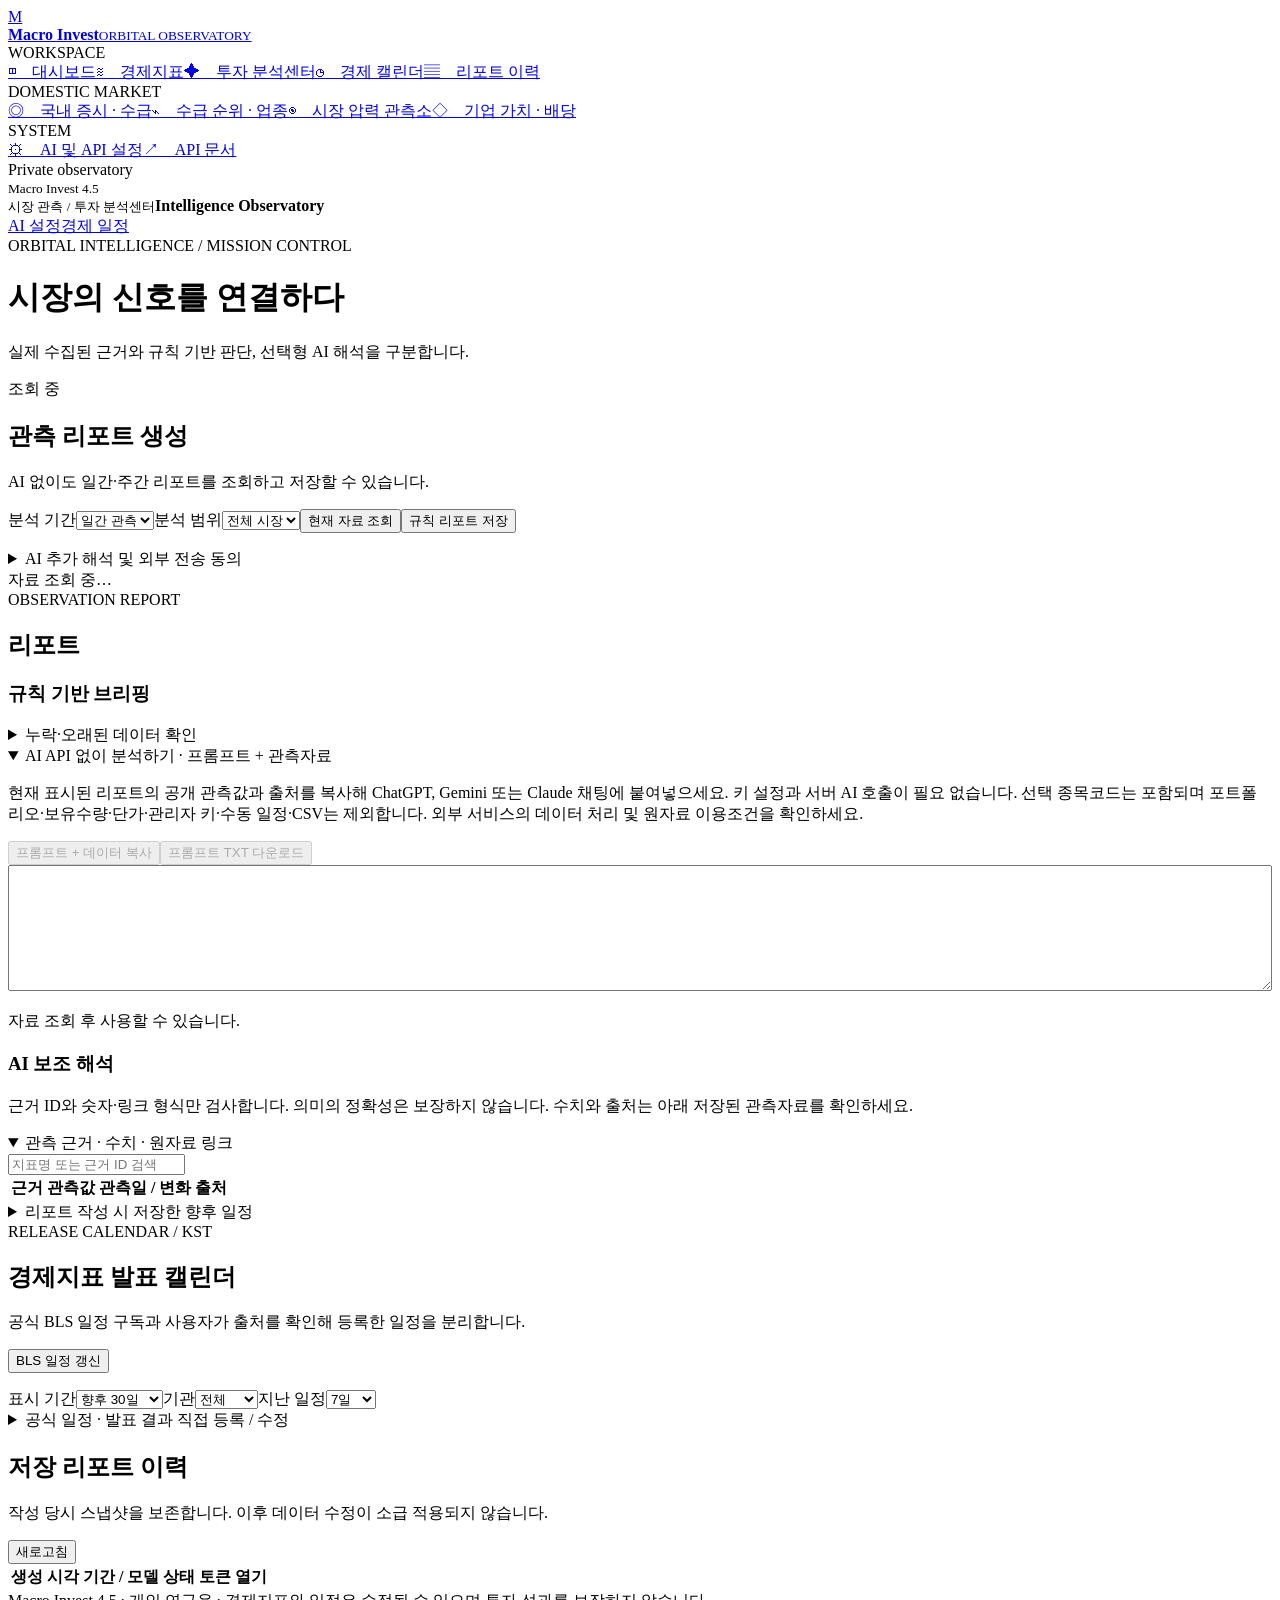
==== app/static/intelligence.html @ c2cd013a "Add daily AI report archive and API-free prompt export (4.5.3)" ====
<!doctype html><html lang="ko"><head><meta charset="utf-8"><meta name="viewport" content="width=device-width,initial-scale=1"><title>Macro Invest 4.5 · 투자 분석센터</title><link rel="stylesheet" href="/static/style.css"><link rel="stylesheet" href="/static/v2.css"><link rel="stylesheet" href="/static/cosmos.css"><link rel="stylesheet" href="/static/orbital-v4.css"><link rel="stylesheet" href="/static/intelligence.css"></head>
<body class="app-shell"><aside class="sidebar"><a class="brand" href="/"><span class="logo">M</span><div><strong>Macro Invest</strong><small>ORBITAL OBSERVATORY</small></div></a><div class="nav-label">WORKSPACE</div><nav><a href="/">◫　대시보드</a><a href="/#monitor">≋　경제지표</a><a class="active" href="/intelligence">✦　투자 분석센터</a><a href="#calendarPanel">◷　경제 캘린더</a><a href="#historyPanel">▤　리포트 이력</a></nav><div class="nav-label">DOMESTIC MARKET</div><nav><a href="/kr-market">◎　국내 증시 · 수급</a><a href="/kr-insights">⌁　수급 순위 · 업종</a><a href="/kr-pressure">◉　시장 압력 관측소</a><a href="/kr-value">◇　기업 가치 · 배당</a></nav><div class="nav-label">SYSTEM</div><nav><a href="/admin#aiSetup">⚙　AI 및 API 설정</a><a href="/docs">↗　API 문서</a></nav><div class="side-footer"><span class="dot"></span> Private observatory<br><small>Macro Invest 4.5</small></div></aside>
<div class="workspace"><header class="topbar"><div><small>시장 관측 / 투자 분석센터</small><strong>Intelligence Observatory</strong></div><div class="actions"><a class="button secondary" href="/admin#aiSetup">AI 설정</a><a class="button secondary" href="#calendarPanel">경제 일정</a></div></header><main class="content"><div class="hero intel-hero"><div><div class="eyebrow">ORBITAL INTELLIGENCE / MISSION CONTROL</div><h1>시장의 신호를 연결하다</h1><p>실제 수집된 근거와 규칙 기반 판단, 선택형 AI 해석을 구분합니다.</p></div><span class="status" id="intelMode">조회 중</span></div>
<section class="panel"><div class="section-title"><div><h2>관측 리포트 생성</h2><p>AI 없이도 일간·주간 리포트를 조회하고 저장할 수 있습니다.</p></div></div><div class="formgrid intel-grid intel-controls"><label>분석 기간<select id="intelPeriod"><option value="daily">일간 관측</option><option value="weekly">주간 관측</option></select></label><label>분석 범위<select id="intelStock"><option value="">전체 시장</option></select></label><button id="intelPreview" class="secondary">현재 자료 조회</button><button id="intelSave">규칙 리포트 저장</button></div><div class="intel-metrics" id="intelUsage"></div><p id="usageNote" class="note"></p><details><summary>AI 추가 해석 및 외부 전송 동의</summary><p class="note">선택된 API로 공개 지표, 관측일, 단위, 선택 종목코드와 API에서 수집한 공시/수급 수치만 전송합니다. 사용자 등록 CSV와 일정은 AI 입력에서 제외합니다. 보유수량·단가·자산·관리자 비밀번호 및 자유 입력 메모는 전송하지 않습니다. 제공처의 요금 및 데이터 처리 정책을 확인하세요. 비용 한도는 호출 횟수·출력 토큰 기준이며 실제 청구 상한이 아닙니다.</p><label class="checkline"><input id="intelConsent" type="checkbox"> 이번 호출의 공개 자료 전송 및 비용 발생 가능성에 동의합니다.</label><button id="intelGenerate">AI 해석 생성 · 저장</button><p class="note">유료 자동 호출은 관리자에서 별도로 동의하고 활성화한 경우에만 실행합니다. 동일한 관측 자료의 성공 리포트는 재사용하며 실패 시 자동 재시도하지 않습니다.</p></details><div id="intelStatus" role="status" class="result">자료 조회 중…</div></section>
<section class="panel" id="reportPanel"><div class="section-title"><div><div class="eyebrow">OBSERVATION REPORT</div><h2 id="reportTitle">리포트</h2><p id="reportMeta"></p></div><a id="reportDownload" class="button secondary" hidden>TXT 다운로드</a></div><div class="intel-metrics" id="reportMetrics"></div><h3>규칙 기반 브리핑</h3><div id="ruleNotes"></div><p id="reportCompare" class="note"></p><details id="reportMissing"><summary>누락·오래된 데이터 확인</summary><p id="missingText" class="note"></p></details><details id="externalPromptPanel" open><summary>AI API 없이 분석하기 · 프롬프트 + 관측자료</summary><p class="note">현재 표시된 리포트의 공개 관측값과 출처를 복사해 ChatGPT, Gemini 또는 Claude 채팅에 붙여넣으세요. 키 설정과 서버 AI 호출이 필요 없습니다. 선택 종목코드는 포함되며 포트폴리오·보유수량·단가·관리자 키·수동 일정·CSV는 제외합니다. 외부 서비스의 데이터 처리 및 원자료 이용조건을 확인하세요.</p><div class="controls"><button type="button" id="promptCopy" disabled>프롬프트 + 데이터 복사</button><button type="button" id="promptDownload" class="secondary" disabled>프롬프트 TXT 다운로드</button></div><textarea id="promptText" rows="8" readonly aria-label="AI 분석용 프롬프트 및 데이터" style="width:100%;box-sizing:border-box;resize:vertical"></textarea><p class="note" role="status" id="promptStatus">자료 조회 후 사용할 수 있습니다.</p></details><h3>AI 보조 해석</h3><p class="note">근거 ID와 숫자·링크 형식만 검사합니다. 의미의 정확성은 보장하지 않습니다. 수치와 출처는 아래 저장된 관측자료를 확인하세요.</p><div id="aiSections"></div><details open><summary>관측 근거 · 수치 · 원자료 링크</summary><div class="controls"><input id="evidenceSearch" placeholder="지표명 또는 근거 ID 검색" aria-label="근거 검색"></div><div class="table-wrap"><table><thead><tr><th>근거</th><th>관측값</th><th>관측일 / 변화</th><th>출처</th></tr></thead><tbody id="evidenceRows"></tbody></table></div></details><details><summary>리포트 작성 시 저장한 향후 일정</summary><div id="reportCalendar"></div></details></section>
<section class="panel" id="calendarPanel"><div class="section-title"><div><div class="eyebrow">RELEASE CALENDAR / KST</div><h2>경제지표 발표 캘린더</h2><p>공식 BLS 일정 구독과 사용자가 출처를 확인해 등록한 일정을 분리합니다.</p></div><button id="blsRefresh">BLS 일정 갱신</button></div><p id="calendarStatus" class="note" role="status"></p><div class="controls"><label>표시 기간<select id="calendarDays"><option value="7">향후 7일</option><option value="30" selected>향후 30일</option><option value="90">향후 90일</option><option value="180">향후 180일</option></select></label><label>기관<select id="calendarAgency"><option value="">전체</option><option>BLS</option><option>BEA</option><option>FED</option><option>BOK</option><option>KOSIS</option><option>OECD</option><option>기타</option></select></label><label>지난 일정<select id="calendarPast"><option value="7">7일</option><option value="30">30일</option><option value="90">90일</option></select></label></div><div class="intel-source-links" id="calendarSources"></div><div id="calendarNext" class="intel-next"></div><div id="calendarRows"></div><details><summary>공식 일정 · 발표 결과 직접 등록 / 수정</summary><p class="note">BEA·연준·한국은행 등의 일정과 발표 실제값은 공식 자료를 확인해 등록하세요. BLS 구독 일정 자체는 자동 수신 자료이며 직접 수정할 수 없습니다. 예상치는 사용자 입력이며 제공처에서 검증된 컨센서스가 아닙니다. 실제/예상/이전값은 같은 단위로 입력하세요.</p><form id="calendarForm" autocomplete="off"><input id="eventId" type="hidden"><div class="formgrid intel-grid"><label>지표명<input id="eventTitle" maxlength="160" required placeholder="예: 미국 근원 PCE 전년비"></label><label>기관<select id="eventAgency"><option>BLS</option><option>BEA</option><option>FED</option><option>BOK</option><option>KOSIS</option><option>OECD</option><option>기타</option></select></label><label>발표일<input type="date" id="eventDay" required></label><label>현지 시각<input type="time" id="eventTime" required></label><label>현지 시간대<select id="eventZone"><option value="America/New_York">미국 동부 ET</option><option value="Asia/Seoul">한국 KST</option><option value="Europe/London">영국 런던</option><option value="UTC">UTC</option></select></label><label>상태<select id="eventState"><option>예정</option><option>발표</option><option>취소</option></select></label><label class="wide">공식 일정 URL<input type="url" id="eventSource" required maxlength="500" placeholder="https://www.bea.gov/news/schedule"></label><label>단위<input id="eventUnit" maxlength="40" placeholder="예: % YoY"></label><label>이전값<input type="number" id="eventPrevious" step="any"></label><label>예상값 (직접 입력)<input type="number" id="eventExpected" step="any"></label><label>실제 발표값<input type="number" id="eventActual" step="any"></label><label class="wide">공식 결과 URL<input type="url" id="eventResultSource" maxlength="500"></label></div><label class="checkline"><input id="eventConfirm" type="checkbox" required> 공식 일정과 결과 원문, 동일 단위를 확인했습니다.</label><div class="controls"><button id="eventSave">등록 / 수정</button><button type="button" class="secondary" id="eventClear">입력 초기화</button></div></form><p id="eventStatus" class="note" role="status"></p></details></section>
<section class="panel" id="historyPanel"><div class="section-title"><div><h2>저장 리포트 이력</h2><p>작성 당시 스냅샷을 보존합니다. 이후 데이터 수정이 소급 적용되지 않습니다.</p></div><button id="historyRefresh" class="secondary">새로고침</button></div><div class="table-wrap"><table><thead><tr><th>생성 시각</th><th>기간 / 모델</th><th>상태</th><th>토큰</th><th>열기</th></tr></thead><tbody id="historyRows"></tbody></table></div></section><footer>Macro Invest 4.5 · 개인 연구용 · 경제지표와 일정은 수정될 수 있으며 투자 성과를 보장하지 않습니다.</footer></main></div><script src="/static/intelligence.js?v=report453" defer></script></body></html>
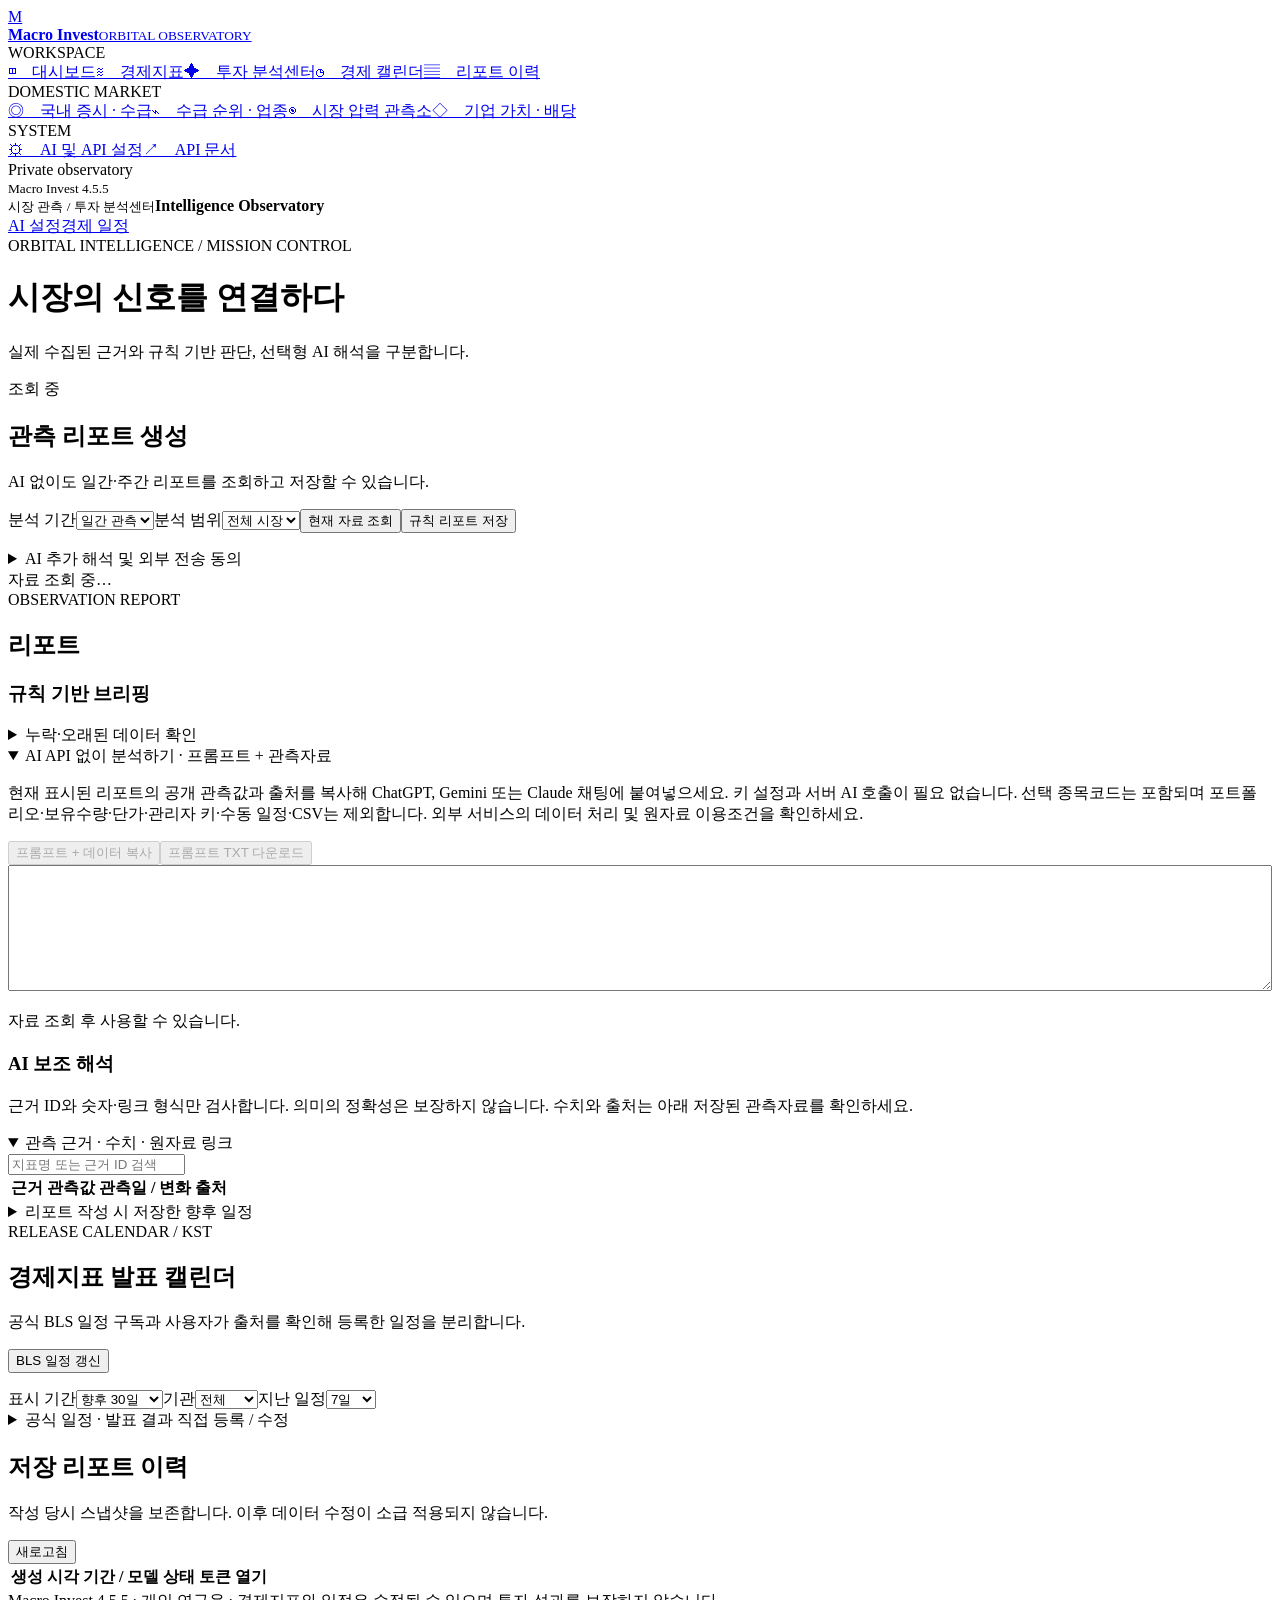
==== commit 9456c92e: "Harden customs completeness, verify sector ratios and align release 4.5.5" ====
--- a/app/static/intelligence.html
+++ b/app/static/intelligence.html
@@ -1,7 +1,7 @@
-<!doctype html><html lang="ko"><head><meta charset="utf-8"><meta name="viewport" content="width=device-width,initial-scale=1"><title>Macro Invest 4.5 · 투자 분석센터</title><link rel="stylesheet" href="/static/style.css"><link rel="stylesheet" href="/static/v2.css"><link rel="stylesheet" href="/static/cosmos.css"><link rel="stylesheet" href="/static/orbital-v4.css"><link rel="stylesheet" href="/static/intelligence.css"></head>
-<body class="app-shell"><aside class="sidebar"><a class="brand" href="/"><span class="logo">M</span><div><strong>Macro Invest</strong><small>ORBITAL OBSERVATORY</small></div></a><div class="nav-label">WORKSPACE</div><nav><a href="/">◫　대시보드</a><a href="/#monitor">≋　경제지표</a><a class="active" href="/intelligence">✦　투자 분석센터</a><a href="#calendarPanel">◷　경제 캘린더</a><a href="#historyPanel">▤　리포트 이력</a></nav><div class="nav-label">DOMESTIC MARKET</div><nav><a href="/kr-market">◎　국내 증시 · 수급</a><a href="/kr-insights">⌁　수급 순위 · 업종</a><a href="/kr-pressure">◉　시장 압력 관측소</a><a href="/kr-value">◇　기업 가치 · 배당</a></nav><div class="nav-label">SYSTEM</div><nav><a href="/admin#aiSetup">⚙　AI 및 API 설정</a><a href="/docs">↗　API 문서</a></nav><div class="side-footer"><span class="dot"></span> Private observatory<br><small>Macro Invest 4.5</small></div></aside>
+<!doctype html><html lang="ko"><head><meta charset="utf-8"><meta name="viewport" content="width=device-width,initial-scale=1"><title>Macro Invest 4.5.5 · 투자 분석센터</title><link rel="stylesheet" href="/static/style.css"><link rel="stylesheet" href="/static/v2.css"><link rel="stylesheet" href="/static/cosmos.css"><link rel="stylesheet" href="/static/orbital-v4.css"><link rel="stylesheet" href="/static/intelligence.css"></head>
+<body class="app-shell"><aside class="sidebar"><a class="brand" href="/"><span class="logo">M</span><div><strong>Macro Invest</strong><small>ORBITAL OBSERVATORY</small></div></a><div class="nav-label">WORKSPACE</div><nav><a href="/">◫　대시보드</a><a href="/#monitor">≋　경제지표</a><a class="active" href="/intelligence">✦　투자 분석센터</a><a href="#calendarPanel">◷　경제 캘린더</a><a href="#historyPanel">▤　리포트 이력</a></nav><div class="nav-label">DOMESTIC MARKET</div><nav><a href="/kr-market">◎　국내 증시 · 수급</a><a href="/kr-insights">⌁　수급 순위 · 업종</a><a href="/kr-pressure">◉　시장 압력 관측소</a><a href="/kr-value">◇　기업 가치 · 배당</a></nav><div class="nav-label">SYSTEM</div><nav><a href="/admin#aiSetup">⚙　AI 및 API 설정</a><a href="/docs">↗　API 문서</a></nav><div class="side-footer"><span class="dot"></span> Private observatory<br><small>Macro Invest 4.5.5</small></div></aside>
 <div class="workspace"><header class="topbar"><div><small>시장 관측 / 투자 분석센터</small><strong>Intelligence Observatory</strong></div><div class="actions"><a class="button secondary" href="/admin#aiSetup">AI 설정</a><a class="button secondary" href="#calendarPanel">경제 일정</a></div></header><main class="content"><div class="hero intel-hero"><div><div class="eyebrow">ORBITAL INTELLIGENCE / MISSION CONTROL</div><h1>시장의 신호를 연결하다</h1><p>실제 수집된 근거와 규칙 기반 판단, 선택형 AI 해석을 구분합니다.</p></div><span class="status" id="intelMode">조회 중</span></div>
 <section class="panel"><div class="section-title"><div><h2>관측 리포트 생성</h2><p>AI 없이도 일간·주간 리포트를 조회하고 저장할 수 있습니다.</p></div></div><div class="formgrid intel-grid intel-controls"><label>분석 기간<select id="intelPeriod"><option value="daily">일간 관측</option><option value="weekly">주간 관측</option></select></label><label>분석 범위<select id="intelStock"><option value="">전체 시장</option></select></label><button id="intelPreview" class="secondary">현재 자료 조회</button><button id="intelSave">규칙 리포트 저장</button></div><div class="intel-metrics" id="intelUsage"></div><p id="usageNote" class="note"></p><details><summary>AI 추가 해석 및 외부 전송 동의</summary><p class="note">선택된 API로 공개 지표, 관측일, 단위, 선택 종목코드와 API에서 수집한 공시/수급 수치만 전송합니다. 사용자 등록 CSV와 일정은 AI 입력에서 제외합니다. 보유수량·단가·자산·관리자 비밀번호 및 자유 입력 메모는 전송하지 않습니다. 제공처의 요금 및 데이터 처리 정책을 확인하세요. 비용 한도는 호출 횟수·출력 토큰 기준이며 실제 청구 상한이 아닙니다.</p><label class="checkline"><input id="intelConsent" type="checkbox"> 이번 호출의 공개 자료 전송 및 비용 발생 가능성에 동의합니다.</label><button id="intelGenerate">AI 해석 생성 · 저장</button><p class="note">유료 자동 호출은 관리자에서 별도로 동의하고 활성화한 경우에만 실행합니다. 동일한 관측 자료의 성공 리포트는 재사용하며 실패 시 자동 재시도하지 않습니다.</p></details><div id="intelStatus" role="status" class="result">자료 조회 중…</div></section>
 <section class="panel" id="reportPanel"><div class="section-title"><div><div class="eyebrow">OBSERVATION REPORT</div><h2 id="reportTitle">리포트</h2><p id="reportMeta"></p></div><a id="reportDownload" class="button secondary" hidden>TXT 다운로드</a></div><div class="intel-metrics" id="reportMetrics"></div><h3>규칙 기반 브리핑</h3><div id="ruleNotes"></div><p id="reportCompare" class="note"></p><details id="reportMissing"><summary>누락·오래된 데이터 확인</summary><p id="missingText" class="note"></p></details><details id="externalPromptPanel" open><summary>AI API 없이 분석하기 · 프롬프트 + 관측자료</summary><p class="note">현재 표시된 리포트의 공개 관측값과 출처를 복사해 ChatGPT, Gemini 또는 Claude 채팅에 붙여넣으세요. 키 설정과 서버 AI 호출이 필요 없습니다. 선택 종목코드는 포함되며 포트폴리오·보유수량·단가·관리자 키·수동 일정·CSV는 제외합니다. 외부 서비스의 데이터 처리 및 원자료 이용조건을 확인하세요.</p><div class="controls"><button type="button" id="promptCopy" disabled>프롬프트 + 데이터 복사</button><button type="button" id="promptDownload" class="secondary" disabled>프롬프트 TXT 다운로드</button></div><textarea id="promptText" rows="8" readonly aria-label="AI 분석용 프롬프트 및 데이터" style="width:100%;box-sizing:border-box;resize:vertical"></textarea><p class="note" role="status" id="promptStatus">자료 조회 후 사용할 수 있습니다.</p></details><h3>AI 보조 해석</h3><p class="note">근거 ID와 숫자·링크 형식만 검사합니다. 의미의 정확성은 보장하지 않습니다. 수치와 출처는 아래 저장된 관측자료를 확인하세요.</p><div id="aiSections"></div><details open><summary>관측 근거 · 수치 · 원자료 링크</summary><div class="controls"><input id="evidenceSearch" placeholder="지표명 또는 근거 ID 검색" aria-label="근거 검색"></div><div class="table-wrap"><table><thead><tr><th>근거</th><th>관측값</th><th>관측일 / 변화</th><th>출처</th></tr></thead><tbody id="evidenceRows"></tbody></table></div></details><details><summary>리포트 작성 시 저장한 향후 일정</summary><div id="reportCalendar"></div></details></section>
 <section class="panel" id="calendarPanel"><div class="section-title"><div><div class="eyebrow">RELEASE CALENDAR / KST</div><h2>경제지표 발표 캘린더</h2><p>공식 BLS 일정 구독과 사용자가 출처를 확인해 등록한 일정을 분리합니다.</p></div><button id="blsRefresh">BLS 일정 갱신</button></div><p id="calendarStatus" class="note" role="status"></p><div class="controls"><label>표시 기간<select id="calendarDays"><option value="7">향후 7일</option><option value="30" selected>향후 30일</option><option value="90">향후 90일</option><option value="180">향후 180일</option></select></label><label>기관<select id="calendarAgency"><option value="">전체</option><option>BLS</option><option>BEA</option><option>FED</option><option>BOK</option><option>KOSIS</option><option>OECD</option><option>기타</option></select></label><label>지난 일정<select id="calendarPast"><option value="7">7일</option><option value="30">30일</option><option value="90">90일</option></select></label></div><div class="intel-source-links" id="calendarSources"></div><div id="calendarNext" class="intel-next"></div><div id="calendarRows"></div><details><summary>공식 일정 · 발표 결과 직접 등록 / 수정</summary><p class="note">BEA·연준·한국은행 등의 일정과 발표 실제값은 공식 자료를 확인해 등록하세요. BLS 구독 일정 자체는 자동 수신 자료이며 직접 수정할 수 없습니다. 예상치는 사용자 입력이며 제공처에서 검증된 컨센서스가 아닙니다. 실제/예상/이전값은 같은 단위로 입력하세요.</p><form id="calendarForm" autocomplete="off"><input id="eventId" type="hidden"><div class="formgrid intel-grid"><label>지표명<input id="eventTitle" maxlength="160" required placeholder="예: 미국 근원 PCE 전년비"></label><label>기관<select id="eventAgency"><option>BLS</option><option>BEA</option><option>FED</option><option>BOK</option><option>KOSIS</option><option>OECD</option><option>기타</option></select></label><label>발표일<input type="date" id="eventDay" required></label><label>현지 시각<input type="time" id="eventTime" required></label><label>현지 시간대<select id="eventZone"><option value="America/New_York">미국 동부 ET</option><option value="Asia/Seoul">한국 KST</option><option value="Europe/London">영국 런던</option><option value="UTC">UTC</option></select></label><label>상태<select id="eventState"><option>예정</option><option>발표</option><option>취소</option></select></label><label class="wide">공식 일정 URL<input type="url" id="eventSource" required maxlength="500" placeholder="https://www.bea.gov/news/schedule"></label><label>단위<input id="eventUnit" maxlength="40" placeholder="예: % YoY"></label><label>이전값<input type="number" id="eventPrevious" step="any"></label><label>예상값 (직접 입력)<input type="number" id="eventExpected" step="any"></label><label>실제 발표값<input type="number" id="eventActual" step="any"></label><label class="wide">공식 결과 URL<input type="url" id="eventResultSource" maxlength="500"></label></div><label class="checkline"><input id="eventConfirm" type="checkbox" required> 공식 일정과 결과 원문, 동일 단위를 확인했습니다.</label><div class="controls"><button id="eventSave">등록 / 수정</button><button type="button" class="secondary" id="eventClear">입력 초기화</button></div></form><p id="eventStatus" class="note" role="status"></p></details></section>
-<section class="panel" id="historyPanel"><div class="section-title"><div><h2>저장 리포트 이력</h2><p>작성 당시 스냅샷을 보존합니다. 이후 데이터 수정이 소급 적용되지 않습니다.</p></div><button id="historyRefresh" class="secondary">새로고침</button></div><div class="table-wrap"><table><thead><tr><th>생성 시각</th><th>기간 / 모델</th><th>상태</th><th>토큰</th><th>열기</th></tr></thead><tbody id="historyRows"></tbody></table></div></section><footer>Macro Invest 4.5 · 개인 연구용 · 경제지표와 일정은 수정될 수 있으며 투자 성과를 보장하지 않습니다.</footer></main></div><script src="/static/intelligence.js?v=report453" defer></script></body></html>
+<section class="panel" id="historyPanel"><div class="section-title"><div><h2>저장 리포트 이력</h2><p>작성 당시 스냅샷을 보존합니다. 이후 데이터 수정이 소급 적용되지 않습니다.</p></div><button id="historyRefresh" class="secondary">새로고침</button></div><div class="table-wrap"><table><thead><tr><th>생성 시각</th><th>기간 / 모델</th><th>상태</th><th>토큰</th><th>열기</th></tr></thead><tbody id="historyRows"></tbody></table></div></section><footer>Macro Invest 4.5.5 · 개인 연구용 · 경제지표와 일정은 수정될 수 있으며 투자 성과를 보장하지 않습니다.</footer></main></div><script src="/static/intelligence.js?v=report453" defer></script></body></html>
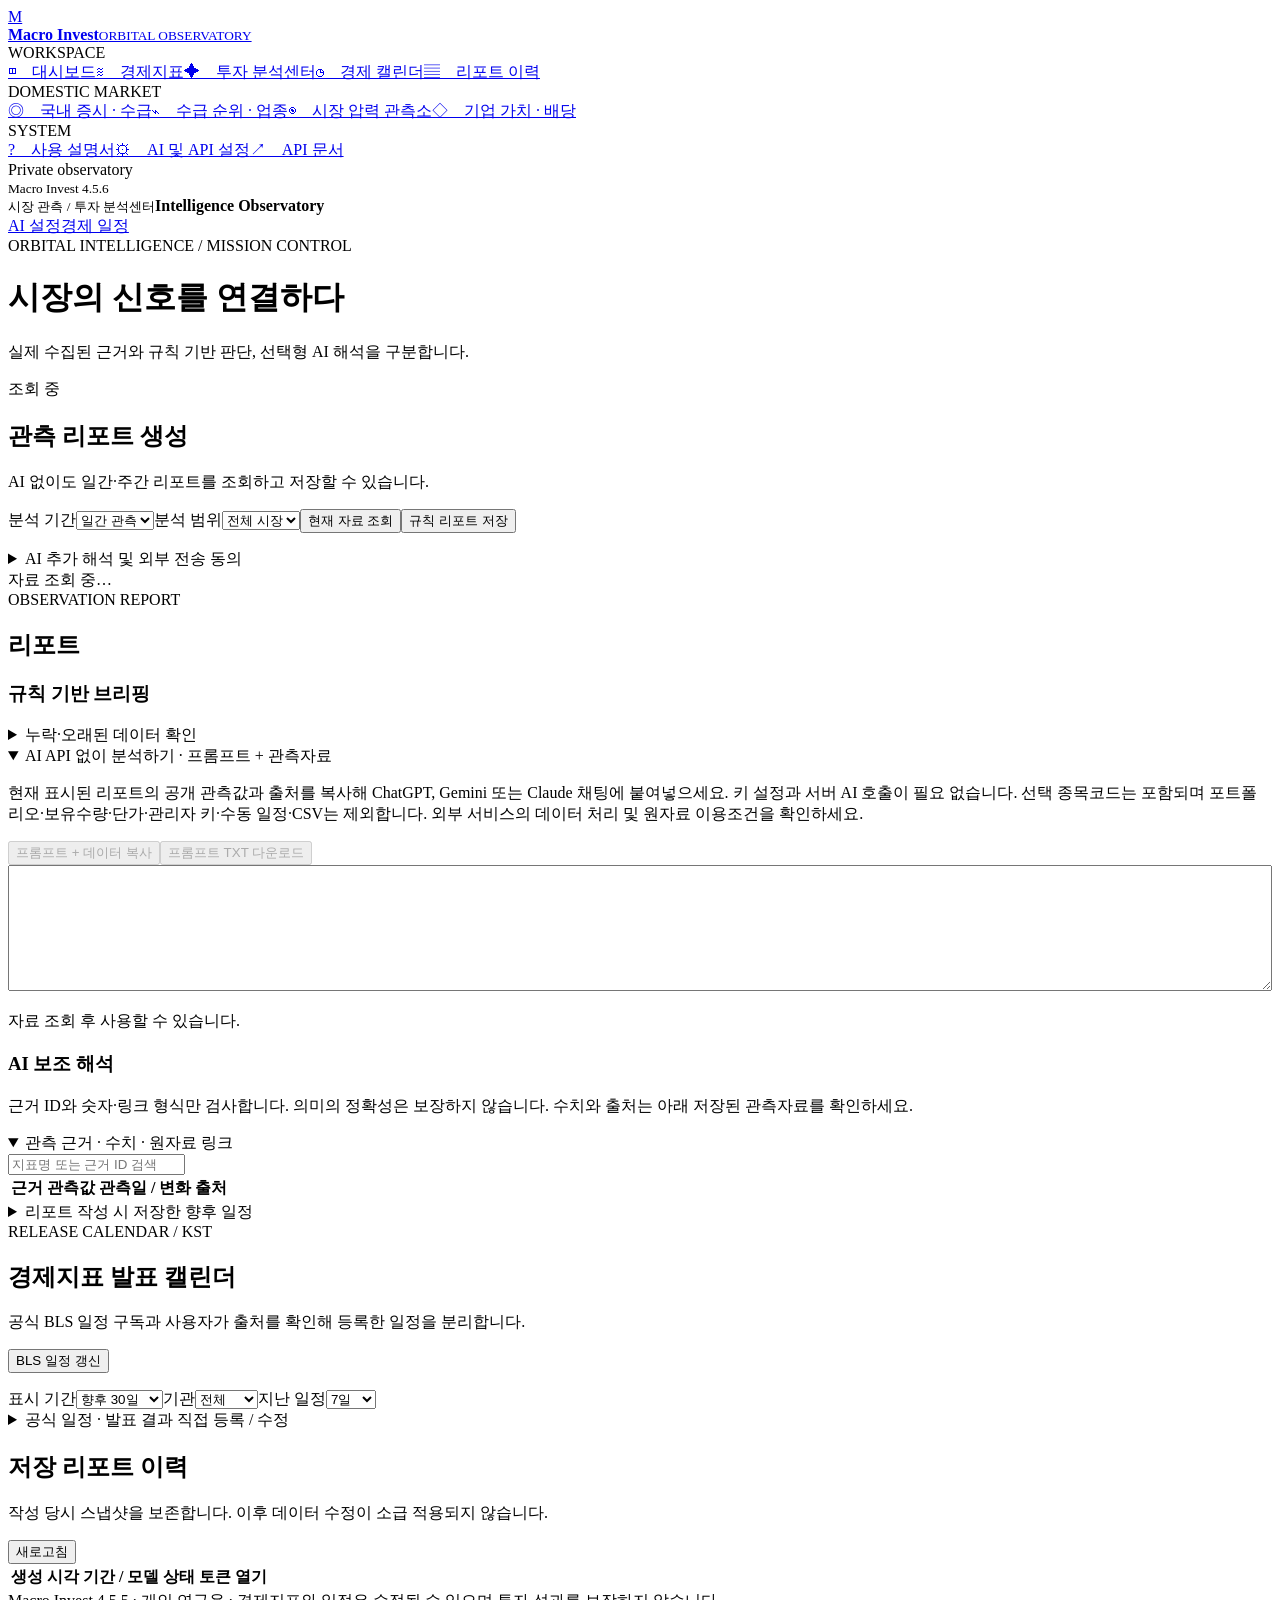
==== commit a8ada454: "Add Korean user manual, in-app searchable help and downloadable documentation (4.5.6)" ====
--- a/app/static/intelligence.html
+++ b/app/static/intelligence.html
@@ -1,5 +1,5 @@
 <!doctype html><html lang="ko"><head><meta charset="utf-8"><meta name="viewport" content="width=device-width,initial-scale=1"><title>Macro Invest 4.5.5 · 투자 분석센터</title><link rel="stylesheet" href="/static/style.css"><link rel="stylesheet" href="/static/v2.css"><link rel="stylesheet" href="/static/cosmos.css"><link rel="stylesheet" href="/static/orbital-v4.css"><link rel="stylesheet" href="/static/intelligence.css"></head>
-<body class="app-shell"><aside class="sidebar"><a class="brand" href="/"><span class="logo">M</span><div><strong>Macro Invest</strong><small>ORBITAL OBSERVATORY</small></div></a><div class="nav-label">WORKSPACE</div><nav><a href="/">◫　대시보드</a><a href="/#monitor">≋　경제지표</a><a class="active" href="/intelligence">✦　투자 분석센터</a><a href="#calendarPanel">◷　경제 캘린더</a><a href="#historyPanel">▤　리포트 이력</a></nav><div class="nav-label">DOMESTIC MARKET</div><nav><a href="/kr-market">◎　국내 증시 · 수급</a><a href="/kr-insights">⌁　수급 순위 · 업종</a><a href="/kr-pressure">◉　시장 압력 관측소</a><a href="/kr-value">◇　기업 가치 · 배당</a></nav><div class="nav-label">SYSTEM</div><nav><a href="/admin#aiSetup">⚙　AI 및 API 설정</a><a href="/docs">↗　API 문서</a></nav><div class="side-footer"><span class="dot"></span> Private observatory<br><small>Macro Invest 4.5.5</small></div></aside>
+<body class="app-shell"><aside class="sidebar"><a class="brand" href="/"><span class="logo">M</span><div><strong>Macro Invest</strong><small>ORBITAL OBSERVATORY</small></div></a><div class="nav-label">WORKSPACE</div><nav><a href="/">◫　대시보드</a><a href="/#monitor">≋　경제지표</a><a class="active" href="/intelligence">✦　투자 분석센터</a><a href="#calendarPanel">◷　경제 캘린더</a><a href="#historyPanel">▤　리포트 이력</a></nav><div class="nav-label">DOMESTIC MARKET</div><nav><a href="/kr-market">◎　국내 증시 · 수급</a><a href="/kr-insights">⌁　수급 순위 · 업종</a><a href="/kr-pressure">◉　시장 압력 관측소</a><a href="/kr-value">◇　기업 가치 · 배당</a></nav><div class="nav-label">SYSTEM</div><nav><a href="/manual">?　사용 설명서</a><a href="/admin#aiSetup">⚙　AI 및 API 설정</a><a href="/docs">↗　API 문서</a></nav><div class="side-footer"><span class="dot"></span> Private observatory<br><small>Macro Invest 4.5.6</small></div></aside>
 <div class="workspace"><header class="topbar"><div><small>시장 관측 / 투자 분석센터</small><strong>Intelligence Observatory</strong></div><div class="actions"><a class="button secondary" href="/admin#aiSetup">AI 설정</a><a class="button secondary" href="#calendarPanel">경제 일정</a></div></header><main class="content"><div class="hero intel-hero"><div><div class="eyebrow">ORBITAL INTELLIGENCE / MISSION CONTROL</div><h1>시장의 신호를 연결하다</h1><p>실제 수집된 근거와 규칙 기반 판단, 선택형 AI 해석을 구분합니다.</p></div><span class="status" id="intelMode">조회 중</span></div>
 <section class="panel"><div class="section-title"><div><h2>관측 리포트 생성</h2><p>AI 없이도 일간·주간 리포트를 조회하고 저장할 수 있습니다.</p></div></div><div class="formgrid intel-grid intel-controls"><label>분석 기간<select id="intelPeriod"><option value="daily">일간 관측</option><option value="weekly">주간 관측</option></select></label><label>분석 범위<select id="intelStock"><option value="">전체 시장</option></select></label><button id="intelPreview" class="secondary">현재 자료 조회</button><button id="intelSave">규칙 리포트 저장</button></div><div class="intel-metrics" id="intelUsage"></div><p id="usageNote" class="note"></p><details><summary>AI 추가 해석 및 외부 전송 동의</summary><p class="note">선택된 API로 공개 지표, 관측일, 단위, 선택 종목코드와 API에서 수집한 공시/수급 수치만 전송합니다. 사용자 등록 CSV와 일정은 AI 입력에서 제외합니다. 보유수량·단가·자산·관리자 비밀번호 및 자유 입력 메모는 전송하지 않습니다. 제공처의 요금 및 데이터 처리 정책을 확인하세요. 비용 한도는 호출 횟수·출력 토큰 기준이며 실제 청구 상한이 아닙니다.</p><label class="checkline"><input id="intelConsent" type="checkbox"> 이번 호출의 공개 자료 전송 및 비용 발생 가능성에 동의합니다.</label><button id="intelGenerate">AI 해석 생성 · 저장</button><p class="note">유료 자동 호출은 관리자에서 별도로 동의하고 활성화한 경우에만 실행합니다. 동일한 관측 자료의 성공 리포트는 재사용하며 실패 시 자동 재시도하지 않습니다.</p></details><div id="intelStatus" role="status" class="result">자료 조회 중…</div></section>
 <section class="panel" id="reportPanel"><div class="section-title"><div><div class="eyebrow">OBSERVATION REPORT</div><h2 id="reportTitle">리포트</h2><p id="reportMeta"></p></div><a id="reportDownload" class="button secondary" hidden>TXT 다운로드</a></div><div class="intel-metrics" id="reportMetrics"></div><h3>규칙 기반 브리핑</h3><div id="ruleNotes"></div><p id="reportCompare" class="note"></p><details id="reportMissing"><summary>누락·오래된 데이터 확인</summary><p id="missingText" class="note"></p></details><details id="externalPromptPanel" open><summary>AI API 없이 분석하기 · 프롬프트 + 관측자료</summary><p class="note">현재 표시된 리포트의 공개 관측값과 출처를 복사해 ChatGPT, Gemini 또는 Claude 채팅에 붙여넣으세요. 키 설정과 서버 AI 호출이 필요 없습니다. 선택 종목코드는 포함되며 포트폴리오·보유수량·단가·관리자 키·수동 일정·CSV는 제외합니다. 외부 서비스의 데이터 처리 및 원자료 이용조건을 확인하세요.</p><div class="controls"><button type="button" id="promptCopy" disabled>프롬프트 + 데이터 복사</button><button type="button" id="promptDownload" class="secondary" disabled>프롬프트 TXT 다운로드</button></div><textarea id="promptText" rows="8" readonly aria-label="AI 분석용 프롬프트 및 데이터" style="width:100%;box-sizing:border-box;resize:vertical"></textarea><p class="note" role="status" id="promptStatus">자료 조회 후 사용할 수 있습니다.</p></details><h3>AI 보조 해석</h3><p class="note">근거 ID와 숫자·링크 형식만 검사합니다. 의미의 정확성은 보장하지 않습니다. 수치와 출처는 아래 저장된 관측자료를 확인하세요.</p><div id="aiSections"></div><details open><summary>관측 근거 · 수치 · 원자료 링크</summary><div class="controls"><input id="evidenceSearch" placeholder="지표명 또는 근거 ID 검색" aria-label="근거 검색"></div><div class="table-wrap"><table><thead><tr><th>근거</th><th>관측값</th><th>관측일 / 변화</th><th>출처</th></tr></thead><tbody id="evidenceRows"></tbody></table></div></details><details><summary>리포트 작성 시 저장한 향후 일정</summary><div id="reportCalendar"></div></details></section>
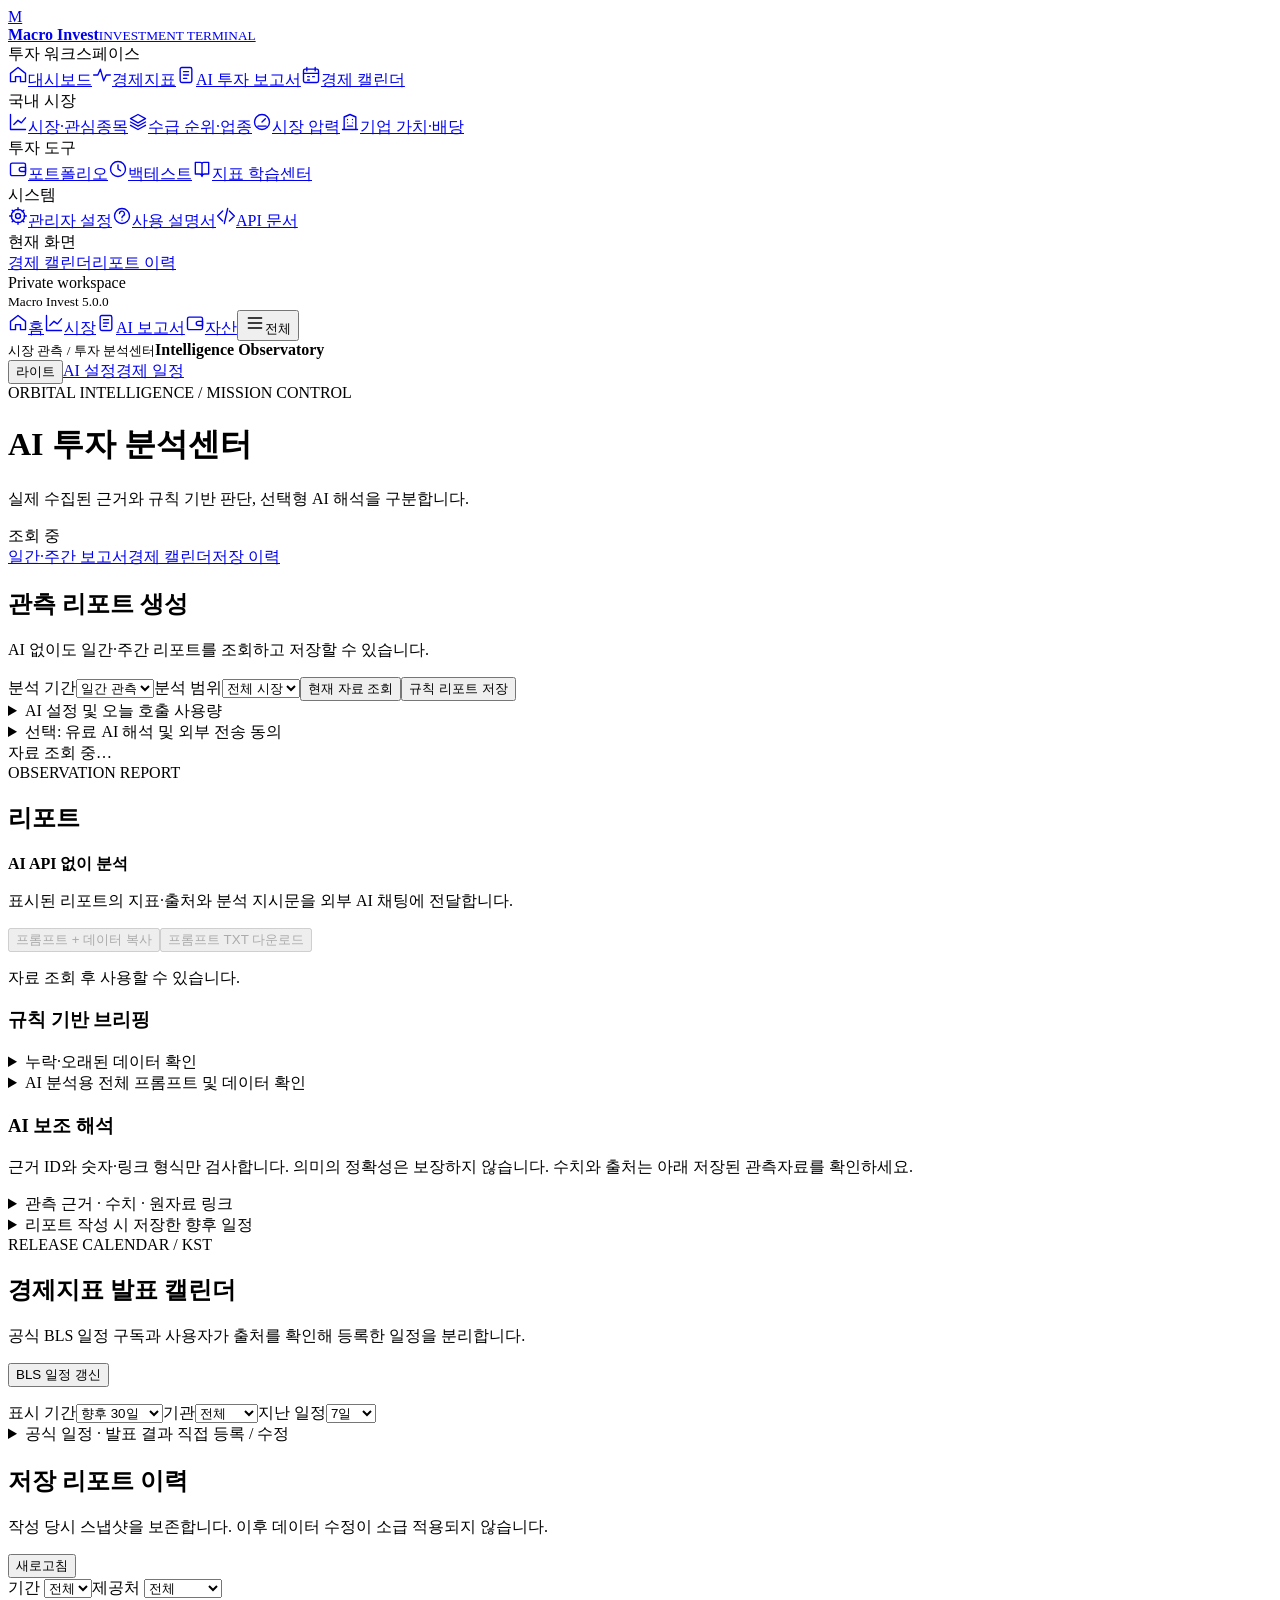
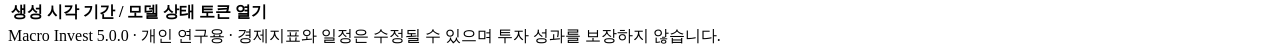
==== commit 88124956: "Macro Invest 5.0 terminal shell, mobile navigation, dashboard and report UX redesign" ====
--- a/app/static/intelligence.html
+++ b/app/static/intelligence.html
@@ -1,7 +1,7 @@
-<!doctype html><html lang="ko"><head><meta charset="utf-8"><meta name="viewport" content="width=device-width,initial-scale=1"><title>Macro Invest 4.5.5 · 투자 분석센터</title><link rel="stylesheet" href="/static/style.css"><link rel="stylesheet" href="/static/v2.css"><link rel="stylesheet" href="/static/cosmos.css"><link rel="stylesheet" href="/static/orbital-v4.css"><link rel="stylesheet" href="/static/intelligence.css"></head>
-<body class="app-shell"><aside class="sidebar"><a class="brand" href="/"><span class="logo">M</span><div><strong>Macro Invest</strong><small>ORBITAL OBSERVATORY</small></div></a><div class="nav-label">WORKSPACE</div><nav><a href="/">◫　대시보드</a><a href="/#monitor">≋　경제지표</a><a class="active" href="/intelligence">✦　투자 분석센터</a><a href="#calendarPanel">◷　경제 캘린더</a><a href="#historyPanel">▤　리포트 이력</a></nav><div class="nav-label">DOMESTIC MARKET</div><nav><a href="/kr-market">◎　국내 증시 · 수급</a><a href="/kr-insights">⌁　수급 순위 · 업종</a><a href="/kr-pressure">◉　시장 압력 관측소</a><a href="/kr-value">◇　기업 가치 · 배당</a></nav><div class="nav-label">SYSTEM</div><nav><a href="/manual">?　사용 설명서</a><a href="/admin#aiSetup">⚙　AI 및 API 설정</a><a href="/docs">↗　API 문서</a></nav><div class="side-footer"><span class="dot"></span> Private observatory<br><small>Macro Invest 4.5.6</small></div></aside>
-<div class="workspace"><header class="topbar"><div><small>시장 관측 / 투자 분석센터</small><strong>Intelligence Observatory</strong></div><div class="actions"><a class="button secondary" href="/admin#aiSetup">AI 설정</a><a class="button secondary" href="#calendarPanel">경제 일정</a></div></header><main class="content"><div class="hero intel-hero"><div><div class="eyebrow">ORBITAL INTELLIGENCE / MISSION CONTROL</div><h1>시장의 신호를 연결하다</h1><p>실제 수집된 근거와 규칙 기반 판단, 선택형 AI 해석을 구분합니다.</p></div><span class="status" id="intelMode">조회 중</span></div>
-<section class="panel"><div class="section-title"><div><h2>관측 리포트 생성</h2><p>AI 없이도 일간·주간 리포트를 조회하고 저장할 수 있습니다.</p></div></div><div class="formgrid intel-grid intel-controls"><label>분석 기간<select id="intelPeriod"><option value="daily">일간 관측</option><option value="weekly">주간 관측</option></select></label><label>분석 범위<select id="intelStock"><option value="">전체 시장</option></select></label><button id="intelPreview" class="secondary">현재 자료 조회</button><button id="intelSave">규칙 리포트 저장</button></div><div class="intel-metrics" id="intelUsage"></div><p id="usageNote" class="note"></p><details><summary>AI 추가 해석 및 외부 전송 동의</summary><p class="note">선택된 API로 공개 지표, 관측일, 단위, 선택 종목코드와 API에서 수집한 공시/수급 수치만 전송합니다. 사용자 등록 CSV와 일정은 AI 입력에서 제외합니다. 보유수량·단가·자산·관리자 비밀번호 및 자유 입력 메모는 전송하지 않습니다. 제공처의 요금 및 데이터 처리 정책을 확인하세요. 비용 한도는 호출 횟수·출력 토큰 기준이며 실제 청구 상한이 아닙니다.</p><label class="checkline"><input id="intelConsent" type="checkbox"> 이번 호출의 공개 자료 전송 및 비용 발생 가능성에 동의합니다.</label><button id="intelGenerate">AI 해석 생성 · 저장</button><p class="note">유료 자동 호출은 관리자에서 별도로 동의하고 활성화한 경우에만 실행합니다. 동일한 관측 자료의 성공 리포트는 재사용하며 실패 시 자동 재시도하지 않습니다.</p></details><div id="intelStatus" role="status" class="result">자료 조회 중…</div></section>
-<section class="panel" id="reportPanel"><div class="section-title"><div><div class="eyebrow">OBSERVATION REPORT</div><h2 id="reportTitle">리포트</h2><p id="reportMeta"></p></div><a id="reportDownload" class="button secondary" hidden>TXT 다운로드</a></div><div class="intel-metrics" id="reportMetrics"></div><h3>규칙 기반 브리핑</h3><div id="ruleNotes"></div><p id="reportCompare" class="note"></p><details id="reportMissing"><summary>누락·오래된 데이터 확인</summary><p id="missingText" class="note"></p></details><details id="externalPromptPanel" open><summary>AI API 없이 분석하기 · 프롬프트 + 관측자료</summary><p class="note">현재 표시된 리포트의 공개 관측값과 출처를 복사해 ChatGPT, Gemini 또는 Claude 채팅에 붙여넣으세요. 키 설정과 서버 AI 호출이 필요 없습니다. 선택 종목코드는 포함되며 포트폴리오·보유수량·단가·관리자 키·수동 일정·CSV는 제외합니다. 외부 서비스의 데이터 처리 및 원자료 이용조건을 확인하세요.</p><div class="controls"><button type="button" id="promptCopy" disabled>프롬프트 + 데이터 복사</button><button type="button" id="promptDownload" class="secondary" disabled>프롬프트 TXT 다운로드</button></div><textarea id="promptText" rows="8" readonly aria-label="AI 분석용 프롬프트 및 데이터" style="width:100%;box-sizing:border-box;resize:vertical"></textarea><p class="note" role="status" id="promptStatus">자료 조회 후 사용할 수 있습니다.</p></details><h3>AI 보조 해석</h3><p class="note">근거 ID와 숫자·링크 형식만 검사합니다. 의미의 정확성은 보장하지 않습니다. 수치와 출처는 아래 저장된 관측자료를 확인하세요.</p><div id="aiSections"></div><details open><summary>관측 근거 · 수치 · 원자료 링크</summary><div class="controls"><input id="evidenceSearch" placeholder="지표명 또는 근거 ID 검색" aria-label="근거 검색"></div><div class="table-wrap"><table><thead><tr><th>근거</th><th>관측값</th><th>관측일 / 변화</th><th>출처</th></tr></thead><tbody id="evidenceRows"></tbody></table></div></details><details><summary>리포트 작성 시 저장한 향후 일정</summary><div id="reportCalendar"></div></details></section>
+<!doctype html><html lang="ko"><head><meta charset="utf-8"><meta name="viewport" content="width=device-width,initial-scale=1"><title>Macro Invest 5.0.0 · 투자 분석센터</title><link rel="stylesheet" href="/static/style.css"><link rel="stylesheet" href="/static/v2.css"><link rel="stylesheet" href="/static/cosmos.css"><link rel="stylesheet" href="/static/orbital-v4.css"><link rel="stylesheet" href="/static/intelligence.css"><link rel="stylesheet" href="/static/terminal.css?v=500"></head>
+<body class="app-shell"><aside class="sidebar" id="terminal-sidebar" aria-label="전체 메뉴"><a class="brand" href="/"><span class="logo">M</span><div><strong>Macro Invest</strong><small>INVESTMENT TERMINAL</small></div></a><div class="nav-label">투자 워크스페이스</div><nav aria-label="투자 워크스페이스"><a href="/"><svg viewBox="0 0 24 24" width="20" height="20" fill="none" stroke="currentColor" stroke-width="1.65" stroke-linecap="round" stroke-linejoin="round" aria-hidden="true"><path d="M3 10 12 3l9 7v10h-6v-6H9v6H3z"/></svg><span>대시보드</span></a><a href="/#monitor"><svg viewBox="0 0 24 24" width="20" height="20" fill="none" stroke="currentColor" stroke-width="1.65" stroke-linecap="round" stroke-linejoin="round" aria-hidden="true"><path d="M2 12h5l3-7 4 14 3-7h5"/></svg><span>경제지표</span></a><a href="/intelligence" class="active" aria-current="page"><svg viewBox="0 0 24 24" width="20" height="20" fill="none" stroke="currentColor" stroke-width="1.65" stroke-linecap="round" stroke-linejoin="round" aria-hidden="true"><rect x="5" y="3" width="14" height="18" rx="2"/><path d="M9 8h6M9 12h6M9 16h4"/></svg><span>AI 투자 보고서</span></a><a href="/intelligence#calendarPanel"><svg viewBox="0 0 24 24" width="20" height="20" fill="none" stroke="currentColor" stroke-width="1.65" stroke-linecap="round" stroke-linejoin="round" aria-hidden="true"><rect x="3" y="5" width="18" height="16" rx="2"/><path d="M7 3v4m10-4v4M3 10h18m-13 4h2m4 0h2m-8 4h2"/></svg><span>경제 캘린더</span></a></nav><div class="nav-label">국내 시장</div><nav aria-label="국내 시장"><a href="/kr-market"><svg viewBox="0 0 24 24" width="20" height="20" fill="none" stroke="currentColor" stroke-width="1.65" stroke-linecap="round" stroke-linejoin="round" aria-hidden="true"><path d="M3 3v18h18M7 15l5-5 4 3 5-6"/></svg><span>시장·관심종목</span></a><a href="/kr-insights"><svg viewBox="0 0 24 24" width="20" height="20" fill="none" stroke="currentColor" stroke-width="1.65" stroke-linecap="round" stroke-linejoin="round" aria-hidden="true"><path d="m12 3 9 5-9 5-9-5 9-5zm-9 9 9 5 9-5M3 16l9 5 9-5"/></svg><span>수급 순위·업종</span></a><a href="/kr-pressure"><svg viewBox="0 0 24 24" width="20" height="20" fill="none" stroke="currentColor" stroke-width="1.65" stroke-linecap="round" stroke-linejoin="round" aria-hidden="true"><circle cx="12" cy="12" r="9"/><path d="M12 12l4-4m-9 9h10"/></svg><span>시장 압력</span></a><a href="/kr-value"><svg viewBox="0 0 24 24" width="20" height="20" fill="none" stroke="currentColor" stroke-width="1.65" stroke-linecap="round" stroke-linejoin="round" aria-hidden="true"><path d="M3 21h18M5 21V6l7-3 7 3v15M9 9h.01M15 9h.01M9 13h.01M15 13h.01M9 17h6"/></svg><span>기업 가치·배당</span></a></nav><div class="nav-label">투자 도구</div><nav aria-label="투자 도구"><a href="/#portfolio"><svg viewBox="0 0 24 24" width="20" height="20" fill="none" stroke="currentColor" stroke-width="1.65" stroke-linecap="round" stroke-linejoin="round" aria-hidden="true"><rect x="3" y="5" width="18" height="15" rx="2"/><path d="M16 10h5v5h-5a2.5 2.5 0 0 1 0-5z"/></svg><span>포트폴리오</span></a><a href="/#backtestPanel"><svg viewBox="0 0 24 24" width="20" height="20" fill="none" stroke="currentColor" stroke-width="1.65" stroke-linecap="round" stroke-linejoin="round" aria-hidden="true"><circle cx="12" cy="12" r="9"/><path d="M12 7v5l3 2"/></svg><span>백테스트</span></a><a href="/#learningPanel"><svg viewBox="0 0 24 24" width="20" height="20" fill="none" stroke="currentColor" stroke-width="1.65" stroke-linecap="round" stroke-linejoin="round" aria-hidden="true"><path d="M4 4h6a2 2 0 0 1 2 2v15a3 3 0 0 0-3-3H4zm16 0h-6a2 2 0 0 0-2 2v15a3 3 0 0 1 3-3h5z"/></svg><span>지표 학습센터</span></a></nav><div class="nav-label">시스템</div><nav aria-label="시스템"><a href="/admin"><svg viewBox="0 0 24 24" width="20" height="20" fill="none" stroke="currentColor" stroke-width="1.65" stroke-linecap="round" stroke-linejoin="round" aria-hidden="true"><circle cx="12" cy="12" r="3"/><path d="M12 2v3m0 14v3M2 12h3m14 0h3M5 5l2 2m10 10 2 2M5 19l2-2M17 7l2-2"/><circle cx="12" cy="12" r="8"/></svg><span>관리자 설정</span></a><a href="/manual"><svg viewBox="0 0 24 24" width="20" height="20" fill="none" stroke="currentColor" stroke-width="1.65" stroke-linecap="round" stroke-linejoin="round" aria-hidden="true"><circle cx="12" cy="12" r="9"/><path d="M9 9a3 3 0 1 1 4 3c-1 .5-1 1.2-1 2m0 3h.01"/></svg><span>사용 설명서</span></a><a href="/docs"><svg viewBox="0 0 24 24" width="20" height="20" fill="none" stroke="currentColor" stroke-width="1.65" stroke-linecap="round" stroke-linejoin="round" aria-hidden="true"><path d="m8 6-6 6 6 6m8-12 6 6-6 6m-2-15-4 18"/></svg><span>API 문서</span></a></nav><div class="nav-label">현재 화면</div><nav class="local-navigation" aria-label="현재 화면 바로가기"><a href="#calendarPanel"><span>경제 캘린더</span></a><a href="#historyPanel"><span>리포트 이력</span></a></nav><div class="side-footer"><span class="dot"></span> Private workspace<br><small>Macro Invest 5.0.0</small></div></aside><nav class="terminal-bottom" aria-label="모바일 주요 메뉴"><a href="/"><svg viewBox="0 0 24 24" width="20" height="20" fill="none" stroke="currentColor" stroke-width="1.65" stroke-linecap="round" stroke-linejoin="round" aria-hidden="true"><path d="M3 10 12 3l9 7v10h-6v-6H9v6H3z"/></svg><span>홈</span></a><a href="/kr-market"><svg viewBox="0 0 24 24" width="20" height="20" fill="none" stroke="currentColor" stroke-width="1.65" stroke-linecap="round" stroke-linejoin="round" aria-hidden="true"><path d="M3 3v18h18M7 15l5-5 4 3 5-6"/></svg><span>시장</span></a><a href="/intelligence" class="active" aria-current="page"><svg viewBox="0 0 24 24" width="20" height="20" fill="none" stroke="currentColor" stroke-width="1.65" stroke-linecap="round" stroke-linejoin="round" aria-hidden="true"><rect x="5" y="3" width="14" height="18" rx="2"/><path d="M9 8h6M9 12h6M9 16h4"/></svg><span>AI 보고서</span></a><a href="/#portfolio"><svg viewBox="0 0 24 24" width="20" height="20" fill="none" stroke="currentColor" stroke-width="1.65" stroke-linecap="round" stroke-linejoin="round" aria-hidden="true"><rect x="3" y="5" width="18" height="15" rx="2"/><path d="M16 10h5v5h-5a2.5 2.5 0 0 1 0-5z"/></svg><span>자산</span></a><button type="button" id="terminal-menu" aria-controls="terminal-sidebar" aria-expanded="false"><svg viewBox="0 0 24 24" width="20" height="20" fill="none" stroke="currentColor" stroke-width="1.65" stroke-linecap="round" stroke-linejoin="round" aria-hidden="true"><path d="M4 6h16M4 12h16M4 18h16"/></svg><span>전체</span></button></nav>
+<div class="workspace"><header class="topbar"><div><small>시장 관측 / 투자 분석센터</small><strong>Intelligence Observatory</strong></div><div class="actions"><button type="button" class="terminal-theme secondary" data-theme-toggle aria-label="화면 색상 전환">라이트</button><a class="button secondary" href="/admin#aiSetup">AI 설정</a><a class="button secondary" href="#calendarPanel">경제 일정</a></div></header><main class="content"><div class="hero intel-hero"><div><div class="eyebrow">ORBITAL INTELLIGENCE / MISSION CONTROL</div><h1>AI 투자 분석센터</h1><p>실제 수집된 근거와 규칙 기반 판단, 선택형 AI 해석을 구분합니다.</p></div><span class="status" id="intelMode">조회 중</span></div>
+<nav class="terminal-tabs" aria-label="투자 분석센터 화면"><a href="#reportPanel" data-intel-view="report">일간·주간 보고서</a><a href="#calendarPanel" data-intel-view="calendar">경제 캘린더</a><a href="#historyPanel" data-intel-view="history">저장 이력</a></nav><section class="panel" id="reportControls"><div class="section-title"><div><h2>관측 리포트 생성</h2><p>AI 없이도 일간·주간 리포트를 조회하고 저장할 수 있습니다.</p></div></div><div class="formgrid intel-grid intel-controls"><label>분석 기간<select id="intelPeriod"><option value="daily">일간 관측</option><option value="weekly">주간 관측</option></select></label><label>분석 범위<select id="intelStock"><option value="">전체 시장</option></select></label><button id="intelPreview" class="secondary">현재 자료 조회</button><button id="intelSave">규칙 리포트 저장</button></div><details class="terminal-usage"><summary>AI 설정 및 오늘 호출 사용량</summary><div class="intel-metrics" id="intelUsage"></div><p id="usageNote" class="note"></p></details><details><summary>선택: 유료 AI 해석 및 외부 전송 동의</summary><p class="note">선택된 API로 공개 지표, 관측일, 단위, 선택 종목코드와 API에서 수집한 공시/수급 수치만 전송합니다. 사용자 등록 CSV와 일정은 AI 입력에서 제외합니다. 보유수량·단가·자산·관리자 비밀번호 및 자유 입력 메모는 전송하지 않습니다. 제공처의 요금 및 데이터 처리 정책을 확인하세요. 비용 한도는 호출 횟수·출력 토큰 기준이며 실제 청구 상한이 아닙니다.</p><label class="checkline"><input id="intelConsent" type="checkbox"> 이번 호출의 공개 자료 전송 및 비용 발생 가능성에 동의합니다.</label><button id="intelGenerate">AI 해석 생성 · 저장</button><p class="note">유료 자동 호출은 관리자에서 별도로 동의하고 활성화한 경우에만 실행합니다. 동일한 관측 자료의 성공 리포트는 재사용하며 실패 시 자동 재시도하지 않습니다.</p></details><div id="intelStatus" role="status" class="result">자료 조회 중…</div></section>
+<section class="panel" id="reportPanel"><div class="section-title"><div><div class="eyebrow">OBSERVATION REPORT</div><h2 id="reportTitle">리포트</h2><p id="reportMeta"></p></div><a id="reportDownload" class="button secondary" hidden>TXT 다운로드</a></div><div class="intel-metrics" id="reportMetrics"></div><div class="terminal-report-actions"><div><strong>AI API 없이 분석</strong><p>표시된 리포트의 지표·출처와 분석 지시문을 외부 AI 채팅에 전달합니다.</p></div><div class="controls"><button type="button" id="promptCopy" disabled>프롬프트 + 데이터 복사</button><button type="button" id="promptDownload" class="secondary" disabled>프롬프트 TXT 다운로드</button></div><p class="note" role="status" id="promptStatus">자료 조회 후 사용할 수 있습니다.</p></div><h3>규칙 기반 브리핑</h3><div id="ruleNotes"></div><p id="reportCompare" class="note"></p><details id="reportMissing"><summary>누락·오래된 데이터 확인</summary><p id="missingText" class="note"></p></details><details id="externalPromptPanel"><summary>AI 분석용 전체 프롬프트 및 데이터 확인</summary><p class="note">현재 표시된 리포트의 공개 관측값과 출처를 복사해 ChatGPT, Gemini 또는 Claude 채팅에 붙여넣으세요. 키 설정과 서버 AI 호출이 필요 없습니다. 선택 종목코드는 포함되며 포트폴리오·보유수량·단가·관리자 키·수동 일정·CSV는 제외합니다. 외부 서비스의 데이터 처리 및 원자료 이용조건을 확인하세요.</p><textarea id="promptText" rows="8" readonly aria-label="AI 분석용 프롬프트 및 데이터" style="width:100%;box-sizing:border-box;resize:vertical"></textarea></details><h3>AI 보조 해석</h3><p class="note">근거 ID와 숫자·링크 형식만 검사합니다. 의미의 정확성은 보장하지 않습니다. 수치와 출처는 아래 저장된 관측자료를 확인하세요.</p><div id="aiSections"></div><details id="reportEvidence"><summary>관측 근거 · 수치 · 원자료 링크 <span id="evidenceCount"></span></summary><div class="controls"><input id="evidenceSearch" placeholder="지표명 또는 근거 ID 검색" aria-label="근거 검색"></div><div class="table-wrap"><table><thead><tr><th>근거</th><th>관측값</th><th>관측일 / 변화</th><th>출처</th></tr></thead><tbody id="evidenceRows"></tbody></table></div></details><details><summary>리포트 작성 시 저장한 향후 일정</summary><div id="reportCalendar"></div></details></section>
 <section class="panel" id="calendarPanel"><div class="section-title"><div><div class="eyebrow">RELEASE CALENDAR / KST</div><h2>경제지표 발표 캘린더</h2><p>공식 BLS 일정 구독과 사용자가 출처를 확인해 등록한 일정을 분리합니다.</p></div><button id="blsRefresh">BLS 일정 갱신</button></div><p id="calendarStatus" class="note" role="status"></p><div class="controls"><label>표시 기간<select id="calendarDays"><option value="7">향후 7일</option><option value="30" selected>향후 30일</option><option value="90">향후 90일</option><option value="180">향후 180일</option></select></label><label>기관<select id="calendarAgency"><option value="">전체</option><option>BLS</option><option>BEA</option><option>FED</option><option>BOK</option><option>KOSIS</option><option>OECD</option><option>기타</option></select></label><label>지난 일정<select id="calendarPast"><option value="7">7일</option><option value="30">30일</option><option value="90">90일</option></select></label></div><div class="intel-source-links" id="calendarSources"></div><div id="calendarNext" class="intel-next"></div><div id="calendarRows"></div><details><summary>공식 일정 · 발표 결과 직접 등록 / 수정</summary><p class="note">BEA·연준·한국은행 등의 일정과 발표 실제값은 공식 자료를 확인해 등록하세요. BLS 구독 일정 자체는 자동 수신 자료이며 직접 수정할 수 없습니다. 예상치는 사용자 입력이며 제공처에서 검증된 컨센서스가 아닙니다. 실제/예상/이전값은 같은 단위로 입력하세요.</p><form id="calendarForm" autocomplete="off"><input id="eventId" type="hidden"><div class="formgrid intel-grid"><label>지표명<input id="eventTitle" maxlength="160" required placeholder="예: 미국 근원 PCE 전년비"></label><label>기관<select id="eventAgency"><option>BLS</option><option>BEA</option><option>FED</option><option>BOK</option><option>KOSIS</option><option>OECD</option><option>기타</option></select></label><label>발표일<input type="date" id="eventDay" required></label><label>현지 시각<input type="time" id="eventTime" required></label><label>현지 시간대<select id="eventZone"><option value="America/New_York">미국 동부 ET</option><option value="Asia/Seoul">한국 KST</option><option value="Europe/London">영국 런던</option><option value="UTC">UTC</option></select></label><label>상태<select id="eventState"><option>예정</option><option>발표</option><option>취소</option></select></label><label class="wide">공식 일정 URL<input type="url" id="eventSource" required maxlength="500" placeholder="https://www.bea.gov/news/schedule"></label><label>단위<input id="eventUnit" maxlength="40" placeholder="예: % YoY"></label><label>이전값<input type="number" id="eventPrevious" step="any"></label><label>예상값 (직접 입력)<input type="number" id="eventExpected" step="any"></label><label>실제 발표값<input type="number" id="eventActual" step="any"></label><label class="wide">공식 결과 URL<input type="url" id="eventResultSource" maxlength="500"></label></div><label class="checkline"><input id="eventConfirm" type="checkbox" required> 공식 일정과 결과 원문, 동일 단위를 확인했습니다.</label><div class="controls"><button id="eventSave">등록 / 수정</button><button type="button" class="secondary" id="eventClear">입력 초기화</button></div></form><p id="eventStatus" class="note" role="status"></p></details></section>
-<section class="panel" id="historyPanel"><div class="section-title"><div><h2>저장 리포트 이력</h2><p>작성 당시 스냅샷을 보존합니다. 이후 데이터 수정이 소급 적용되지 않습니다.</p></div><button id="historyRefresh" class="secondary">새로고침</button></div><div class="table-wrap"><table><thead><tr><th>생성 시각</th><th>기간 / 모델</th><th>상태</th><th>토큰</th><th>열기</th></tr></thead><tbody id="historyRows"></tbody></table></div></section><footer>Macro Invest 4.5.5 · 개인 연구용 · 경제지표와 일정은 수정될 수 있으며 투자 성과를 보장하지 않습니다.</footer></main></div><script src="/static/intelligence.js?v=report453" defer></script></body></html>
+<section class="panel" id="historyPanel"><div class="section-title"><div><h2>저장 리포트 이력</h2><p>작성 당시 스냅샷을 보존합니다. 이후 데이터 수정이 소급 적용되지 않습니다.</p></div><button id="historyRefresh" class="secondary">새로고침</button></div><div class="controls terminal-history-filter"><label>기간 <select id="historyPeriod"><option value="">전체</option><option value="daily">일간</option><option value="weekly">주간</option></select></label><label>제공처 <select id="historyProvider"><option value="">전체</option><option value="rules">규칙 기반</option><option value="openai">OpenAI</option><option value="gemini">Gemini</option><option value="anthropic">Claude</option></select></label><span id="historyCount" role="status"></span></div><div class="table-wrap"><table><thead><tr><th>생성 시각</th><th>기간 / 모델</th><th>상태</th><th>토큰</th><th>열기</th></tr></thead><tbody id="historyRows"></tbody></table></div></section><footer>Macro Invest 5.0.0 · 개인 연구용 · 경제지표와 일정은 수정될 수 있으며 투자 성과를 보장하지 않습니다.</footer></main></div><script src="/static/intelligence.js?v=500" defer></script><script src="/static/terminal.js?v=500" defer></script></body></html>
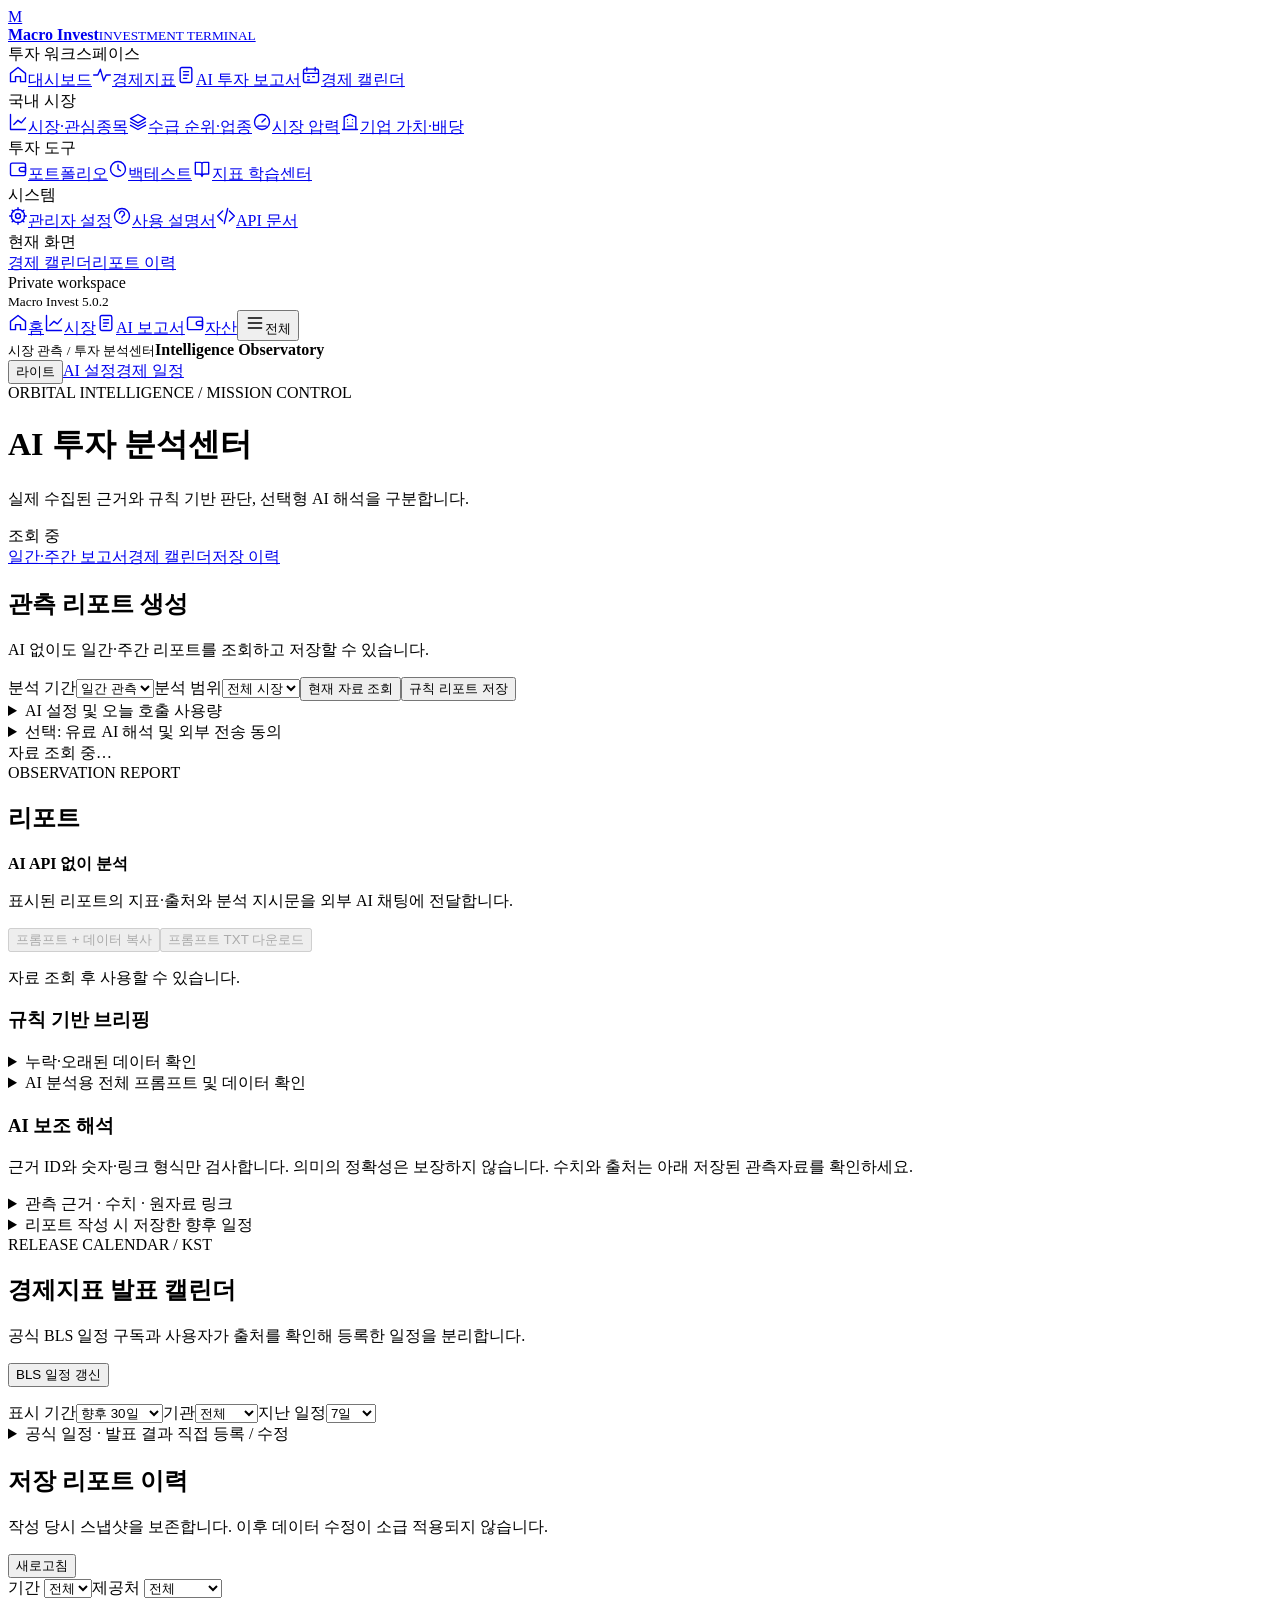
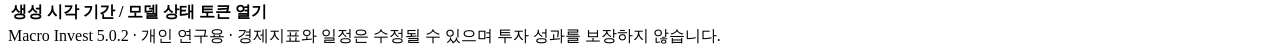
==== commit 8c587a22: "Finalize 5.0.2 version, cache keys, user manual and chart verification documentation" ====
--- a/app/static/intelligence.html
+++ b/app/static/intelligence.html
@@ -1,7 +1,7 @@
-<!doctype html><html lang="ko"><head><meta charset="utf-8"><meta name="viewport" content="width=device-width,initial-scale=1"><title>Macro Invest 5.0.0 · 투자 분석센터</title><link rel="stylesheet" href="/static/style.css"><link rel="stylesheet" href="/static/v2.css"><link rel="stylesheet" href="/static/cosmos.css"><link rel="stylesheet" href="/static/orbital-v4.css"><link rel="stylesheet" href="/static/intelligence.css"><link rel="stylesheet" href="/static/terminal.css?v=500"></head>
-<body class="app-shell"><aside class="sidebar" id="terminal-sidebar" aria-label="전체 메뉴"><a class="brand" href="/"><span class="logo">M</span><div><strong>Macro Invest</strong><small>INVESTMENT TERMINAL</small></div></a><div class="nav-label">투자 워크스페이스</div><nav aria-label="투자 워크스페이스"><a href="/"><svg viewBox="0 0 24 24" width="20" height="20" fill="none" stroke="currentColor" stroke-width="1.65" stroke-linecap="round" stroke-linejoin="round" aria-hidden="true"><path d="M3 10 12 3l9 7v10h-6v-6H9v6H3z"/></svg><span>대시보드</span></a><a href="/#monitor"><svg viewBox="0 0 24 24" width="20" height="20" fill="none" stroke="currentColor" stroke-width="1.65" stroke-linecap="round" stroke-linejoin="round" aria-hidden="true"><path d="M2 12h5l3-7 4 14 3-7h5"/></svg><span>경제지표</span></a><a href="/intelligence" class="active" aria-current="page"><svg viewBox="0 0 24 24" width="20" height="20" fill="none" stroke="currentColor" stroke-width="1.65" stroke-linecap="round" stroke-linejoin="round" aria-hidden="true"><rect x="5" y="3" width="14" height="18" rx="2"/><path d="M9 8h6M9 12h6M9 16h4"/></svg><span>AI 투자 보고서</span></a><a href="/intelligence#calendarPanel"><svg viewBox="0 0 24 24" width="20" height="20" fill="none" stroke="currentColor" stroke-width="1.65" stroke-linecap="round" stroke-linejoin="round" aria-hidden="true"><rect x="3" y="5" width="18" height="16" rx="2"/><path d="M7 3v4m10-4v4M3 10h18m-13 4h2m4 0h2m-8 4h2"/></svg><span>경제 캘린더</span></a></nav><div class="nav-label">국내 시장</div><nav aria-label="국내 시장"><a href="/kr-market"><svg viewBox="0 0 24 24" width="20" height="20" fill="none" stroke="currentColor" stroke-width="1.65" stroke-linecap="round" stroke-linejoin="round" aria-hidden="true"><path d="M3 3v18h18M7 15l5-5 4 3 5-6"/></svg><span>시장·관심종목</span></a><a href="/kr-insights"><svg viewBox="0 0 24 24" width="20" height="20" fill="none" stroke="currentColor" stroke-width="1.65" stroke-linecap="round" stroke-linejoin="round" aria-hidden="true"><path d="m12 3 9 5-9 5-9-5 9-5zm-9 9 9 5 9-5M3 16l9 5 9-5"/></svg><span>수급 순위·업종</span></a><a href="/kr-pressure"><svg viewBox="0 0 24 24" width="20" height="20" fill="none" stroke="currentColor" stroke-width="1.65" stroke-linecap="round" stroke-linejoin="round" aria-hidden="true"><circle cx="12" cy="12" r="9"/><path d="M12 12l4-4m-9 9h10"/></svg><span>시장 압력</span></a><a href="/kr-value"><svg viewBox="0 0 24 24" width="20" height="20" fill="none" stroke="currentColor" stroke-width="1.65" stroke-linecap="round" stroke-linejoin="round" aria-hidden="true"><path d="M3 21h18M5 21V6l7-3 7 3v15M9 9h.01M15 9h.01M9 13h.01M15 13h.01M9 17h6"/></svg><span>기업 가치·배당</span></a></nav><div class="nav-label">투자 도구</div><nav aria-label="투자 도구"><a href="/#portfolio"><svg viewBox="0 0 24 24" width="20" height="20" fill="none" stroke="currentColor" stroke-width="1.65" stroke-linecap="round" stroke-linejoin="round" aria-hidden="true"><rect x="3" y="5" width="18" height="15" rx="2"/><path d="M16 10h5v5h-5a2.5 2.5 0 0 1 0-5z"/></svg><span>포트폴리오</span></a><a href="/#backtestPanel"><svg viewBox="0 0 24 24" width="20" height="20" fill="none" stroke="currentColor" stroke-width="1.65" stroke-linecap="round" stroke-linejoin="round" aria-hidden="true"><circle cx="12" cy="12" r="9"/><path d="M12 7v5l3 2"/></svg><span>백테스트</span></a><a href="/#learningPanel"><svg viewBox="0 0 24 24" width="20" height="20" fill="none" stroke="currentColor" stroke-width="1.65" stroke-linecap="round" stroke-linejoin="round" aria-hidden="true"><path d="M4 4h6a2 2 0 0 1 2 2v15a3 3 0 0 0-3-3H4zm16 0h-6a2 2 0 0 0-2 2v15a3 3 0 0 1 3-3h5z"/></svg><span>지표 학습센터</span></a></nav><div class="nav-label">시스템</div><nav aria-label="시스템"><a href="/admin"><svg viewBox="0 0 24 24" width="20" height="20" fill="none" stroke="currentColor" stroke-width="1.65" stroke-linecap="round" stroke-linejoin="round" aria-hidden="true"><circle cx="12" cy="12" r="3"/><path d="M12 2v3m0 14v3M2 12h3m14 0h3M5 5l2 2m10 10 2 2M5 19l2-2M17 7l2-2"/><circle cx="12" cy="12" r="8"/></svg><span>관리자 설정</span></a><a href="/manual"><svg viewBox="0 0 24 24" width="20" height="20" fill="none" stroke="currentColor" stroke-width="1.65" stroke-linecap="round" stroke-linejoin="round" aria-hidden="true"><circle cx="12" cy="12" r="9"/><path d="M9 9a3 3 0 1 1 4 3c-1 .5-1 1.2-1 2m0 3h.01"/></svg><span>사용 설명서</span></a><a href="/docs"><svg viewBox="0 0 24 24" width="20" height="20" fill="none" stroke="currentColor" stroke-width="1.65" stroke-linecap="round" stroke-linejoin="round" aria-hidden="true"><path d="m8 6-6 6 6 6m8-12 6 6-6 6m-2-15-4 18"/></svg><span>API 문서</span></a></nav><div class="nav-label">현재 화면</div><nav class="local-navigation" aria-label="현재 화면 바로가기"><a href="#calendarPanel"><span>경제 캘린더</span></a><a href="#historyPanel"><span>리포트 이력</span></a></nav><div class="side-footer"><span class="dot"></span> Private workspace<br><small>Macro Invest 5.0.0</small></div></aside><nav class="terminal-bottom" aria-label="모바일 주요 메뉴"><a href="/"><svg viewBox="0 0 24 24" width="20" height="20" fill="none" stroke="currentColor" stroke-width="1.65" stroke-linecap="round" stroke-linejoin="round" aria-hidden="true"><path d="M3 10 12 3l9 7v10h-6v-6H9v6H3z"/></svg><span>홈</span></a><a href="/kr-market"><svg viewBox="0 0 24 24" width="20" height="20" fill="none" stroke="currentColor" stroke-width="1.65" stroke-linecap="round" stroke-linejoin="round" aria-hidden="true"><path d="M3 3v18h18M7 15l5-5 4 3 5-6"/></svg><span>시장</span></a><a href="/intelligence" class="active" aria-current="page"><svg viewBox="0 0 24 24" width="20" height="20" fill="none" stroke="currentColor" stroke-width="1.65" stroke-linecap="round" stroke-linejoin="round" aria-hidden="true"><rect x="5" y="3" width="14" height="18" rx="2"/><path d="M9 8h6M9 12h6M9 16h4"/></svg><span>AI 보고서</span></a><a href="/#portfolio"><svg viewBox="0 0 24 24" width="20" height="20" fill="none" stroke="currentColor" stroke-width="1.65" stroke-linecap="round" stroke-linejoin="round" aria-hidden="true"><rect x="3" y="5" width="18" height="15" rx="2"/><path d="M16 10h5v5h-5a2.5 2.5 0 0 1 0-5z"/></svg><span>자산</span></a><button type="button" id="terminal-menu" aria-controls="terminal-sidebar" aria-expanded="false"><svg viewBox="0 0 24 24" width="20" height="20" fill="none" stroke="currentColor" stroke-width="1.65" stroke-linecap="round" stroke-linejoin="round" aria-hidden="true"><path d="M4 6h16M4 12h16M4 18h16"/></svg><span>전체</span></button></nav>
+<!doctype html><html lang="ko"><head><meta charset="utf-8"><meta name="viewport" content="width=device-width,initial-scale=1"><title>Macro Invest 5.0.2 · 투자 분석센터</title><link rel="stylesheet" href="/static/style.css"><link rel="stylesheet" href="/static/v2.css"><link rel="stylesheet" href="/static/cosmos.css"><link rel="stylesheet" href="/static/orbital-v4.css"><link rel="stylesheet" href="/static/intelligence.css"><link rel="stylesheet" href="/static/terminal.css?v=502"></head>
+<body class="app-shell"><aside class="sidebar" id="terminal-sidebar" aria-label="전체 메뉴"><a class="brand" href="/"><span class="logo">M</span><div><strong>Macro Invest</strong><small>INVESTMENT TERMINAL</small></div></a><div class="nav-label">투자 워크스페이스</div><nav aria-label="투자 워크스페이스"><a href="/"><svg viewBox="0 0 24 24" width="20" height="20" fill="none" stroke="currentColor" stroke-width="1.65" stroke-linecap="round" stroke-linejoin="round" aria-hidden="true"><path d="M3 10 12 3l9 7v10h-6v-6H9v6H3z"/></svg><span>대시보드</span></a><a href="/#monitor"><svg viewBox="0 0 24 24" width="20" height="20" fill="none" stroke="currentColor" stroke-width="1.65" stroke-linecap="round" stroke-linejoin="round" aria-hidden="true"><path d="M2 12h5l3-7 4 14 3-7h5"/></svg><span>경제지표</span></a><a href="/intelligence" class="active" aria-current="page"><svg viewBox="0 0 24 24" width="20" height="20" fill="none" stroke="currentColor" stroke-width="1.65" stroke-linecap="round" stroke-linejoin="round" aria-hidden="true"><rect x="5" y="3" width="14" height="18" rx="2"/><path d="M9 8h6M9 12h6M9 16h4"/></svg><span>AI 투자 보고서</span></a><a href="/intelligence#calendarPanel"><svg viewBox="0 0 24 24" width="20" height="20" fill="none" stroke="currentColor" stroke-width="1.65" stroke-linecap="round" stroke-linejoin="round" aria-hidden="true"><rect x="3" y="5" width="18" height="16" rx="2"/><path d="M7 3v4m10-4v4M3 10h18m-13 4h2m4 0h2m-8 4h2"/></svg><span>경제 캘린더</span></a></nav><div class="nav-label">국내 시장</div><nav aria-label="국내 시장"><a href="/kr-market"><svg viewBox="0 0 24 24" width="20" height="20" fill="none" stroke="currentColor" stroke-width="1.65" stroke-linecap="round" stroke-linejoin="round" aria-hidden="true"><path d="M3 3v18h18M7 15l5-5 4 3 5-6"/></svg><span>시장·관심종목</span></a><a href="/kr-insights"><svg viewBox="0 0 24 24" width="20" height="20" fill="none" stroke="currentColor" stroke-width="1.65" stroke-linecap="round" stroke-linejoin="round" aria-hidden="true"><path d="m12 3 9 5-9 5-9-5 9-5zm-9 9 9 5 9-5M3 16l9 5 9-5"/></svg><span>수급 순위·업종</span></a><a href="/kr-pressure"><svg viewBox="0 0 24 24" width="20" height="20" fill="none" stroke="currentColor" stroke-width="1.65" stroke-linecap="round" stroke-linejoin="round" aria-hidden="true"><circle cx="12" cy="12" r="9"/><path d="M12 12l4-4m-9 9h10"/></svg><span>시장 압력</span></a><a href="/kr-value"><svg viewBox="0 0 24 24" width="20" height="20" fill="none" stroke="currentColor" stroke-width="1.65" stroke-linecap="round" stroke-linejoin="round" aria-hidden="true"><path d="M3 21h18M5 21V6l7-3 7 3v15M9 9h.01M15 9h.01M9 13h.01M15 13h.01M9 17h6"/></svg><span>기업 가치·배당</span></a></nav><div class="nav-label">투자 도구</div><nav aria-label="투자 도구"><a href="/#portfolio"><svg viewBox="0 0 24 24" width="20" height="20" fill="none" stroke="currentColor" stroke-width="1.65" stroke-linecap="round" stroke-linejoin="round" aria-hidden="true"><rect x="3" y="5" width="18" height="15" rx="2"/><path d="M16 10h5v5h-5a2.5 2.5 0 0 1 0-5z"/></svg><span>포트폴리오</span></a><a href="/#backtestPanel"><svg viewBox="0 0 24 24" width="20" height="20" fill="none" stroke="currentColor" stroke-width="1.65" stroke-linecap="round" stroke-linejoin="round" aria-hidden="true"><circle cx="12" cy="12" r="9"/><path d="M12 7v5l3 2"/></svg><span>백테스트</span></a><a href="/#learningPanel"><svg viewBox="0 0 24 24" width="20" height="20" fill="none" stroke="currentColor" stroke-width="1.65" stroke-linecap="round" stroke-linejoin="round" aria-hidden="true"><path d="M4 4h6a2 2 0 0 1 2 2v15a3 3 0 0 0-3-3H4zm16 0h-6a2 2 0 0 0-2 2v15a3 3 0 0 1 3-3h5z"/></svg><span>지표 학습센터</span></a></nav><div class="nav-label">시스템</div><nav aria-label="시스템"><a href="/admin"><svg viewBox="0 0 24 24" width="20" height="20" fill="none" stroke="currentColor" stroke-width="1.65" stroke-linecap="round" stroke-linejoin="round" aria-hidden="true"><circle cx="12" cy="12" r="3"/><path d="M12 2v3m0 14v3M2 12h3m14 0h3M5 5l2 2m10 10 2 2M5 19l2-2M17 7l2-2"/><circle cx="12" cy="12" r="8"/></svg><span>관리자 설정</span></a><a href="/manual"><svg viewBox="0 0 24 24" width="20" height="20" fill="none" stroke="currentColor" stroke-width="1.65" stroke-linecap="round" stroke-linejoin="round" aria-hidden="true"><circle cx="12" cy="12" r="9"/><path d="M9 9a3 3 0 1 1 4 3c-1 .5-1 1.2-1 2m0 3h.01"/></svg><span>사용 설명서</span></a><a href="/docs"><svg viewBox="0 0 24 24" width="20" height="20" fill="none" stroke="currentColor" stroke-width="1.65" stroke-linecap="round" stroke-linejoin="round" aria-hidden="true"><path d="m8 6-6 6 6 6m8-12 6 6-6 6m-2-15-4 18"/></svg><span>API 문서</span></a></nav><div class="nav-label">현재 화면</div><nav class="local-navigation" aria-label="현재 화면 바로가기"><a href="#calendarPanel"><span>경제 캘린더</span></a><a href="#historyPanel"><span>리포트 이력</span></a></nav><div class="side-footer"><span class="dot"></span> Private workspace<br><small>Macro Invest 5.0.2</small></div></aside><nav class="terminal-bottom" aria-label="모바일 주요 메뉴"><a href="/"><svg viewBox="0 0 24 24" width="20" height="20" fill="none" stroke="currentColor" stroke-width="1.65" stroke-linecap="round" stroke-linejoin="round" aria-hidden="true"><path d="M3 10 12 3l9 7v10h-6v-6H9v6H3z"/></svg><span>홈</span></a><a href="/kr-market"><svg viewBox="0 0 24 24" width="20" height="20" fill="none" stroke="currentColor" stroke-width="1.65" stroke-linecap="round" stroke-linejoin="round" aria-hidden="true"><path d="M3 3v18h18M7 15l5-5 4 3 5-6"/></svg><span>시장</span></a><a href="/intelligence" class="active" aria-current="page"><svg viewBox="0 0 24 24" width="20" height="20" fill="none" stroke="currentColor" stroke-width="1.65" stroke-linecap="round" stroke-linejoin="round" aria-hidden="true"><rect x="5" y="3" width="14" height="18" rx="2"/><path d="M9 8h6M9 12h6M9 16h4"/></svg><span>AI 보고서</span></a><a href="/#portfolio"><svg viewBox="0 0 24 24" width="20" height="20" fill="none" stroke="currentColor" stroke-width="1.65" stroke-linecap="round" stroke-linejoin="round" aria-hidden="true"><rect x="3" y="5" width="18" height="15" rx="2"/><path d="M16 10h5v5h-5a2.5 2.5 0 0 1 0-5z"/></svg><span>자산</span></a><button type="button" id="terminal-menu" aria-controls="terminal-sidebar" aria-expanded="false"><svg viewBox="0 0 24 24" width="20" height="20" fill="none" stroke="currentColor" stroke-width="1.65" stroke-linecap="round" stroke-linejoin="round" aria-hidden="true"><path d="M4 6h16M4 12h16M4 18h16"/></svg><span>전체</span></button></nav>
 <div class="workspace"><header class="topbar"><div><small>시장 관측 / 투자 분석센터</small><strong>Intelligence Observatory</strong></div><div class="actions"><button type="button" class="terminal-theme secondary" data-theme-toggle aria-label="화면 색상 전환">라이트</button><a class="button secondary" href="/admin#aiSetup">AI 설정</a><a class="button secondary" href="#calendarPanel">경제 일정</a></div></header><main class="content"><div class="hero intel-hero"><div><div class="eyebrow">ORBITAL INTELLIGENCE / MISSION CONTROL</div><h1>AI 투자 분석센터</h1><p>실제 수집된 근거와 규칙 기반 판단, 선택형 AI 해석을 구분합니다.</p></div><span class="status" id="intelMode">조회 중</span></div>
 <nav class="terminal-tabs" aria-label="투자 분석센터 화면"><a href="#reportPanel" data-intel-view="report">일간·주간 보고서</a><a href="#calendarPanel" data-intel-view="calendar">경제 캘린더</a><a href="#historyPanel" data-intel-view="history">저장 이력</a></nav><section class="panel" id="reportControls"><div class="section-title"><div><h2>관측 리포트 생성</h2><p>AI 없이도 일간·주간 리포트를 조회하고 저장할 수 있습니다.</p></div></div><div class="formgrid intel-grid intel-controls"><label>분석 기간<select id="intelPeriod"><option value="daily">일간 관측</option><option value="weekly">주간 관측</option></select></label><label>분석 범위<select id="intelStock"><option value="">전체 시장</option></select></label><button id="intelPreview" class="secondary">현재 자료 조회</button><button id="intelSave">규칙 리포트 저장</button></div><details class="terminal-usage"><summary>AI 설정 및 오늘 호출 사용량</summary><div class="intel-metrics" id="intelUsage"></div><p id="usageNote" class="note"></p></details><details><summary>선택: 유료 AI 해석 및 외부 전송 동의</summary><p class="note">선택된 API로 공개 지표, 관측일, 단위, 선택 종목코드와 API에서 수집한 공시/수급 수치만 전송합니다. 사용자 등록 CSV와 일정은 AI 입력에서 제외합니다. 보유수량·단가·자산·관리자 비밀번호 및 자유 입력 메모는 전송하지 않습니다. 제공처의 요금 및 데이터 처리 정책을 확인하세요. 비용 한도는 호출 횟수·출력 토큰 기준이며 실제 청구 상한이 아닙니다.</p><label class="checkline"><input id="intelConsent" type="checkbox"> 이번 호출의 공개 자료 전송 및 비용 발생 가능성에 동의합니다.</label><button id="intelGenerate">AI 해석 생성 · 저장</button><p class="note">유료 자동 호출은 관리자에서 별도로 동의하고 활성화한 경우에만 실행합니다. 동일한 관측 자료의 성공 리포트는 재사용하며 실패 시 자동 재시도하지 않습니다.</p></details><div id="intelStatus" role="status" class="result">자료 조회 중…</div></section>
-<section class="panel" id="reportPanel"><div class="section-title"><div><div class="eyebrow">OBSERVATION REPORT</div><h2 id="reportTitle">리포트</h2><p id="reportMeta"></p></div><a id="reportDownload" class="button secondary" hidden>TXT 다운로드</a></div><div class="intel-metrics" id="reportMetrics"></div><div class="terminal-report-actions"><div><strong>AI API 없이 분석</strong><p>표시된 리포트의 지표·출처와 분석 지시문을 외부 AI 채팅에 전달합니다.</p></div><div class="controls"><button type="button" id="promptCopy" disabled>프롬프트 + 데이터 복사</button><button type="button" id="promptDownload" class="secondary" disabled>프롬프트 TXT 다운로드</button></div><p class="note" role="status" id="promptStatus">자료 조회 후 사용할 수 있습니다.</p></div><h3>규칙 기반 브리핑</h3><div id="ruleNotes"></div><p id="reportCompare" class="note"></p><details id="reportMissing"><summary>누락·오래된 데이터 확인</summary><p id="missingText" class="note"></p></details><details id="externalPromptPanel"><summary>AI 분석용 전체 프롬프트 및 데이터 확인</summary><p class="note">현재 표시된 리포트의 공개 관측값과 출처를 복사해 ChatGPT, Gemini 또는 Claude 채팅에 붙여넣으세요. 키 설정과 서버 AI 호출이 필요 없습니다. 선택 종목코드는 포함되며 포트폴리오·보유수량·단가·관리자 키·수동 일정·CSV는 제외합니다. 외부 서비스의 데이터 처리 및 원자료 이용조건을 확인하세요.</p><textarea id="promptText" rows="8" readonly aria-label="AI 분석용 프롬프트 및 데이터" style="width:100%;box-sizing:border-box;resize:vertical"></textarea></details><h3>AI 보조 해석</h3><p class="note">근거 ID와 숫자·링크 형식만 검사합니다. 의미의 정확성은 보장하지 않습니다. 수치와 출처는 아래 저장된 관측자료를 확인하세요.</p><div id="aiSections"></div><details id="reportEvidence"><summary>관측 근거 · 수치 · 원자료 링크 <span id="evidenceCount"></span></summary><div class="controls"><input id="evidenceSearch" placeholder="지표명 또는 근거 ID 검색" aria-label="근거 검색"></div><div class="table-wrap"><table><thead><tr><th>근거</th><th>관측값</th><th>관측일 / 변화</th><th>출처</th></tr></thead><tbody id="evidenceRows"></tbody></table></div></details><details><summary>리포트 작성 시 저장한 향후 일정</summary><div id="reportCalendar"></div></details></section>
+<section class="panel" id="reportPanel"><div class="section-title"><div><div class="eyebrow">OBSERVATION REPORT</div><h2 id="reportTitle">리포트</h2><p id="reportMeta"></p></div><a id="reportDownload" class="button secondary" hidden>TXT 다운로드</a></div><div class="terminal-report-actions"><div><strong>AI API 없이 분석</strong><p>표시된 리포트의 지표·출처와 분석 지시문을 외부 AI 채팅에 전달합니다.</p></div><div class="controls"><button type="button" id="promptCopy" disabled>프롬프트 + 데이터 복사</button><button type="button" id="promptDownload" class="secondary" disabled>프롬프트 TXT 다운로드</button></div><p class="note" role="status" id="promptStatus">자료 조회 후 사용할 수 있습니다.</p></div><div class="intel-metrics" id="reportMetrics"></div><h3>규칙 기반 브리핑</h3><div id="ruleNotes"></div><p id="reportCompare" class="note"></p><details id="reportMissing"><summary>누락·오래된 데이터 확인</summary><p id="missingText" class="note"></p></details><details id="externalPromptPanel"><summary>AI 분석용 전체 프롬프트 및 데이터 확인</summary><p class="note">현재 표시된 리포트의 공개 관측값과 출처를 복사해 ChatGPT, Gemini 또는 Claude 채팅에 붙여넣으세요. 키 설정과 서버 AI 호출이 필요 없습니다. 선택 종목코드는 포함되며 포트폴리오·보유수량·단가·관리자 키·수동 일정·CSV는 제외합니다. 외부 서비스의 데이터 처리 및 원자료 이용조건을 확인하세요.</p><textarea id="promptText" rows="8" readonly aria-label="AI 분석용 프롬프트 및 데이터" style="width:100%;box-sizing:border-box;resize:vertical"></textarea></details><h3>AI 보조 해석</h3><p class="note">근거 ID와 숫자·링크 형식만 검사합니다. 의미의 정확성은 보장하지 않습니다. 수치와 출처는 아래 저장된 관측자료를 확인하세요.</p><div id="aiSections"></div><details id="reportEvidence"><summary>관측 근거 · 수치 · 원자료 링크 <span id="evidenceCount"></span></summary><div class="controls"><input id="evidenceSearch" placeholder="지표명 또는 근거 ID 검색" aria-label="근거 검색"></div><div class="table-wrap"><table><thead><tr><th>근거</th><th>관측값</th><th>관측일 / 변화</th><th>출처</th></tr></thead><tbody id="evidenceRows"></tbody></table></div></details><details><summary>리포트 작성 시 저장한 향후 일정</summary><div id="reportCalendar"></div></details></section>
 <section class="panel" id="calendarPanel"><div class="section-title"><div><div class="eyebrow">RELEASE CALENDAR / KST</div><h2>경제지표 발표 캘린더</h2><p>공식 BLS 일정 구독과 사용자가 출처를 확인해 등록한 일정을 분리합니다.</p></div><button id="blsRefresh">BLS 일정 갱신</button></div><p id="calendarStatus" class="note" role="status"></p><div class="controls"><label>표시 기간<select id="calendarDays"><option value="7">향후 7일</option><option value="30" selected>향후 30일</option><option value="90">향후 90일</option><option value="180">향후 180일</option></select></label><label>기관<select id="calendarAgency"><option value="">전체</option><option>BLS</option><option>BEA</option><option>FED</option><option>BOK</option><option>KOSIS</option><option>OECD</option><option>기타</option></select></label><label>지난 일정<select id="calendarPast"><option value="7">7일</option><option value="30">30일</option><option value="90">90일</option></select></label></div><div class="intel-source-links" id="calendarSources"></div><div id="calendarNext" class="intel-next"></div><div id="calendarRows"></div><details><summary>공식 일정 · 발표 결과 직접 등록 / 수정</summary><p class="note">BEA·연준·한국은행 등의 일정과 발표 실제값은 공식 자료를 확인해 등록하세요. BLS 구독 일정 자체는 자동 수신 자료이며 직접 수정할 수 없습니다. 예상치는 사용자 입력이며 제공처에서 검증된 컨센서스가 아닙니다. 실제/예상/이전값은 같은 단위로 입력하세요.</p><form id="calendarForm" autocomplete="off"><input id="eventId" type="hidden"><div class="formgrid intel-grid"><label>지표명<input id="eventTitle" maxlength="160" required placeholder="예: 미국 근원 PCE 전년비"></label><label>기관<select id="eventAgency"><option>BLS</option><option>BEA</option><option>FED</option><option>BOK</option><option>KOSIS</option><option>OECD</option><option>기타</option></select></label><label>발표일<input type="date" id="eventDay" required></label><label>현지 시각<input type="time" id="eventTime" required></label><label>현지 시간대<select id="eventZone"><option value="America/New_York">미국 동부 ET</option><option value="Asia/Seoul">한국 KST</option><option value="Europe/London">영국 런던</option><option value="UTC">UTC</option></select></label><label>상태<select id="eventState"><option>예정</option><option>발표</option><option>취소</option></select></label><label class="wide">공식 일정 URL<input type="url" id="eventSource" required maxlength="500" placeholder="https://www.bea.gov/news/schedule"></label><label>단위<input id="eventUnit" maxlength="40" placeholder="예: % YoY"></label><label>이전값<input type="number" id="eventPrevious" step="any"></label><label>예상값 (직접 입력)<input type="number" id="eventExpected" step="any"></label><label>실제 발표값<input type="number" id="eventActual" step="any"></label><label class="wide">공식 결과 URL<input type="url" id="eventResultSource" maxlength="500"></label></div><label class="checkline"><input id="eventConfirm" type="checkbox" required> 공식 일정과 결과 원문, 동일 단위를 확인했습니다.</label><div class="controls"><button id="eventSave">등록 / 수정</button><button type="button" class="secondary" id="eventClear">입력 초기화</button></div></form><p id="eventStatus" class="note" role="status"></p></details></section>
-<section class="panel" id="historyPanel"><div class="section-title"><div><h2>저장 리포트 이력</h2><p>작성 당시 스냅샷을 보존합니다. 이후 데이터 수정이 소급 적용되지 않습니다.</p></div><button id="historyRefresh" class="secondary">새로고침</button></div><div class="controls terminal-history-filter"><label>기간 <select id="historyPeriod"><option value="">전체</option><option value="daily">일간</option><option value="weekly">주간</option></select></label><label>제공처 <select id="historyProvider"><option value="">전체</option><option value="rules">규칙 기반</option><option value="openai">OpenAI</option><option value="gemini">Gemini</option><option value="anthropic">Claude</option></select></label><span id="historyCount" role="status"></span></div><div class="table-wrap"><table><thead><tr><th>생성 시각</th><th>기간 / 모델</th><th>상태</th><th>토큰</th><th>열기</th></tr></thead><tbody id="historyRows"></tbody></table></div></section><footer>Macro Invest 5.0.0 · 개인 연구용 · 경제지표와 일정은 수정될 수 있으며 투자 성과를 보장하지 않습니다.</footer></main></div><script src="/static/intelligence.js?v=500" defer></script><script src="/static/terminal.js?v=500" defer></script></body></html>
+<section class="panel" id="historyPanel"><div class="section-title"><div><h2>저장 리포트 이력</h2><p>작성 당시 스냅샷을 보존합니다. 이후 데이터 수정이 소급 적용되지 않습니다.</p></div><button id="historyRefresh" class="secondary">새로고침</button></div><div class="controls terminal-history-filter"><label>기간 <select id="historyPeriod"><option value="">전체</option><option value="daily">일간</option><option value="weekly">주간</option></select></label><label>제공처 <select id="historyProvider"><option value="">전체</option><option value="rules">규칙 기반</option><option value="openai">OpenAI</option><option value="gemini">Gemini</option><option value="anthropic">Claude</option></select></label><span id="historyCount" role="status"></span></div><div class="table-wrap"><table><thead><tr><th>생성 시각</th><th>기간 / 모델</th><th>상태</th><th>토큰</th><th>열기</th></tr></thead><tbody id="historyRows"></tbody></table></div></section><footer>Macro Invest 5.0.2 · 개인 연구용 · 경제지표와 일정은 수정될 수 있으며 투자 성과를 보장하지 않습니다.</footer></main></div><script src="/static/intelligence.js?v=502" defer></script><script src="/static/terminal.js?v=502" defer></script></body></html>
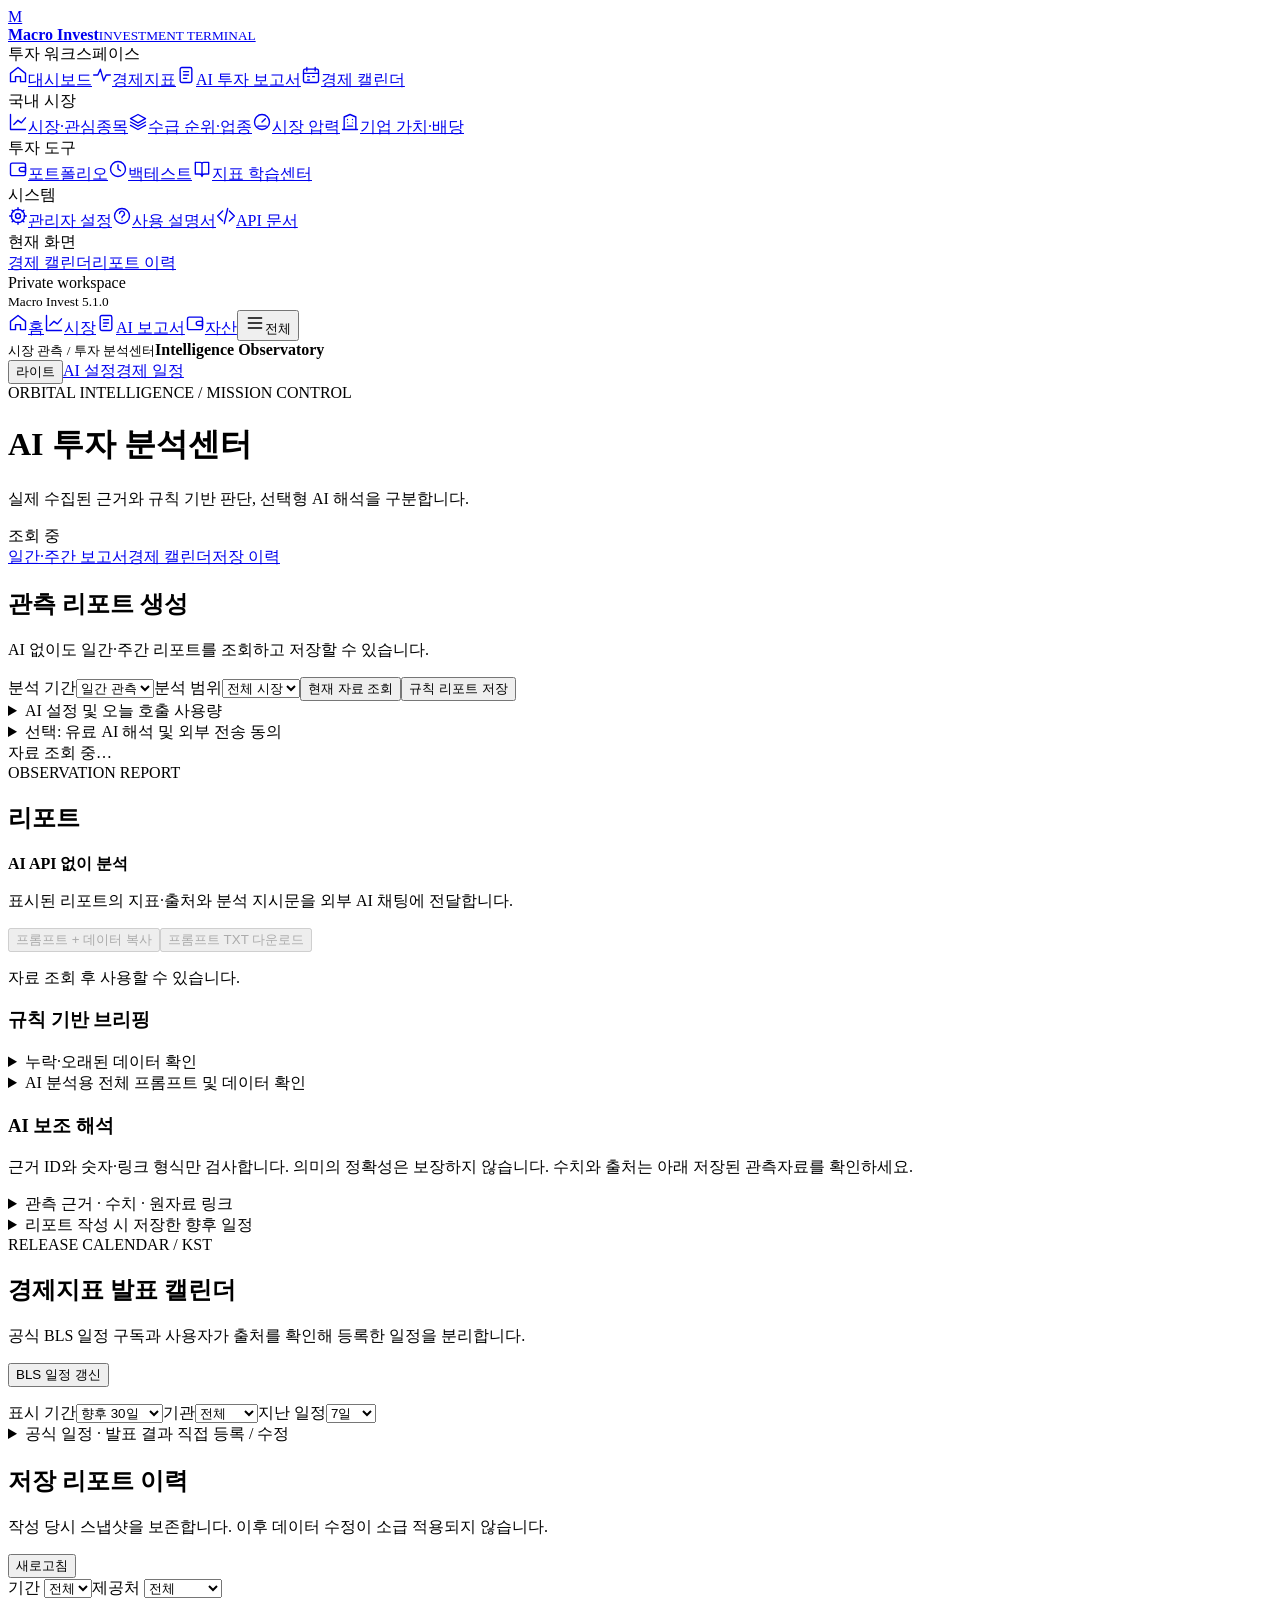
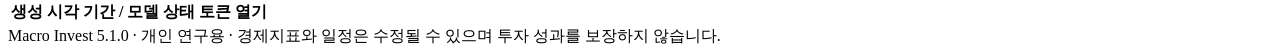
==== commit e8ffe894: "Finalize 5.1.0 release, extend validation lookback and synchronize documentation" ====
--- a/app/static/intelligence.html
+++ b/app/static/intelligence.html
@@ -1,7 +1,7 @@
-<!doctype html><html lang="ko"><head><meta charset="utf-8"><meta name="viewport" content="width=device-width,initial-scale=1"><title>Macro Invest 5.0.2 · 투자 분석센터</title><link rel="stylesheet" href="/static/style.css"><link rel="stylesheet" href="/static/v2.css"><link rel="stylesheet" href="/static/cosmos.css"><link rel="stylesheet" href="/static/orbital-v4.css"><link rel="stylesheet" href="/static/intelligence.css"><link rel="stylesheet" href="/static/terminal.css?v=502"></head>
-<body class="app-shell"><aside class="sidebar" id="terminal-sidebar" aria-label="전체 메뉴"><a class="brand" href="/"><span class="logo">M</span><div><strong>Macro Invest</strong><small>INVESTMENT TERMINAL</small></div></a><div class="nav-label">투자 워크스페이스</div><nav aria-label="투자 워크스페이스"><a href="/"><svg viewBox="0 0 24 24" width="20" height="20" fill="none" stroke="currentColor" stroke-width="1.65" stroke-linecap="round" stroke-linejoin="round" aria-hidden="true"><path d="M3 10 12 3l9 7v10h-6v-6H9v6H3z"/></svg><span>대시보드</span></a><a href="/#monitor"><svg viewBox="0 0 24 24" width="20" height="20" fill="none" stroke="currentColor" stroke-width="1.65" stroke-linecap="round" stroke-linejoin="round" aria-hidden="true"><path d="M2 12h5l3-7 4 14 3-7h5"/></svg><span>경제지표</span></a><a href="/intelligence" class="active" aria-current="page"><svg viewBox="0 0 24 24" width="20" height="20" fill="none" stroke="currentColor" stroke-width="1.65" stroke-linecap="round" stroke-linejoin="round" aria-hidden="true"><rect x="5" y="3" width="14" height="18" rx="2"/><path d="M9 8h6M9 12h6M9 16h4"/></svg><span>AI 투자 보고서</span></a><a href="/intelligence#calendarPanel"><svg viewBox="0 0 24 24" width="20" height="20" fill="none" stroke="currentColor" stroke-width="1.65" stroke-linecap="round" stroke-linejoin="round" aria-hidden="true"><rect x="3" y="5" width="18" height="16" rx="2"/><path d="M7 3v4m10-4v4M3 10h18m-13 4h2m4 0h2m-8 4h2"/></svg><span>경제 캘린더</span></a></nav><div class="nav-label">국내 시장</div><nav aria-label="국내 시장"><a href="/kr-market"><svg viewBox="0 0 24 24" width="20" height="20" fill="none" stroke="currentColor" stroke-width="1.65" stroke-linecap="round" stroke-linejoin="round" aria-hidden="true"><path d="M3 3v18h18M7 15l5-5 4 3 5-6"/></svg><span>시장·관심종목</span></a><a href="/kr-insights"><svg viewBox="0 0 24 24" width="20" height="20" fill="none" stroke="currentColor" stroke-width="1.65" stroke-linecap="round" stroke-linejoin="round" aria-hidden="true"><path d="m12 3 9 5-9 5-9-5 9-5zm-9 9 9 5 9-5M3 16l9 5 9-5"/></svg><span>수급 순위·업종</span></a><a href="/kr-pressure"><svg viewBox="0 0 24 24" width="20" height="20" fill="none" stroke="currentColor" stroke-width="1.65" stroke-linecap="round" stroke-linejoin="round" aria-hidden="true"><circle cx="12" cy="12" r="9"/><path d="M12 12l4-4m-9 9h10"/></svg><span>시장 압력</span></a><a href="/kr-value"><svg viewBox="0 0 24 24" width="20" height="20" fill="none" stroke="currentColor" stroke-width="1.65" stroke-linecap="round" stroke-linejoin="round" aria-hidden="true"><path d="M3 21h18M5 21V6l7-3 7 3v15M9 9h.01M15 9h.01M9 13h.01M15 13h.01M9 17h6"/></svg><span>기업 가치·배당</span></a></nav><div class="nav-label">투자 도구</div><nav aria-label="투자 도구"><a href="/#portfolio"><svg viewBox="0 0 24 24" width="20" height="20" fill="none" stroke="currentColor" stroke-width="1.65" stroke-linecap="round" stroke-linejoin="round" aria-hidden="true"><rect x="3" y="5" width="18" height="15" rx="2"/><path d="M16 10h5v5h-5a2.5 2.5 0 0 1 0-5z"/></svg><span>포트폴리오</span></a><a href="/#backtestPanel"><svg viewBox="0 0 24 24" width="20" height="20" fill="none" stroke="currentColor" stroke-width="1.65" stroke-linecap="round" stroke-linejoin="round" aria-hidden="true"><circle cx="12" cy="12" r="9"/><path d="M12 7v5l3 2"/></svg><span>백테스트</span></a><a href="/#learningPanel"><svg viewBox="0 0 24 24" width="20" height="20" fill="none" stroke="currentColor" stroke-width="1.65" stroke-linecap="round" stroke-linejoin="round" aria-hidden="true"><path d="M4 4h6a2 2 0 0 1 2 2v15a3 3 0 0 0-3-3H4zm16 0h-6a2 2 0 0 0-2 2v15a3 3 0 0 1 3-3h5z"/></svg><span>지표 학습센터</span></a></nav><div class="nav-label">시스템</div><nav aria-label="시스템"><a href="/admin"><svg viewBox="0 0 24 24" width="20" height="20" fill="none" stroke="currentColor" stroke-width="1.65" stroke-linecap="round" stroke-linejoin="round" aria-hidden="true"><circle cx="12" cy="12" r="3"/><path d="M12 2v3m0 14v3M2 12h3m14 0h3M5 5l2 2m10 10 2 2M5 19l2-2M17 7l2-2"/><circle cx="12" cy="12" r="8"/></svg><span>관리자 설정</span></a><a href="/manual"><svg viewBox="0 0 24 24" width="20" height="20" fill="none" stroke="currentColor" stroke-width="1.65" stroke-linecap="round" stroke-linejoin="round" aria-hidden="true"><circle cx="12" cy="12" r="9"/><path d="M9 9a3 3 0 1 1 4 3c-1 .5-1 1.2-1 2m0 3h.01"/></svg><span>사용 설명서</span></a><a href="/docs"><svg viewBox="0 0 24 24" width="20" height="20" fill="none" stroke="currentColor" stroke-width="1.65" stroke-linecap="round" stroke-linejoin="round" aria-hidden="true"><path d="m8 6-6 6 6 6m8-12 6 6-6 6m-2-15-4 18"/></svg><span>API 문서</span></a></nav><div class="nav-label">현재 화면</div><nav class="local-navigation" aria-label="현재 화면 바로가기"><a href="#calendarPanel"><span>경제 캘린더</span></a><a href="#historyPanel"><span>리포트 이력</span></a></nav><div class="side-footer"><span class="dot"></span> Private workspace<br><small>Macro Invest 5.0.2</small></div></aside><nav class="terminal-bottom" aria-label="모바일 주요 메뉴"><a href="/"><svg viewBox="0 0 24 24" width="20" height="20" fill="none" stroke="currentColor" stroke-width="1.65" stroke-linecap="round" stroke-linejoin="round" aria-hidden="true"><path d="M3 10 12 3l9 7v10h-6v-6H9v6H3z"/></svg><span>홈</span></a><a href="/kr-market"><svg viewBox="0 0 24 24" width="20" height="20" fill="none" stroke="currentColor" stroke-width="1.65" stroke-linecap="round" stroke-linejoin="round" aria-hidden="true"><path d="M3 3v18h18M7 15l5-5 4 3 5-6"/></svg><span>시장</span></a><a href="/intelligence" class="active" aria-current="page"><svg viewBox="0 0 24 24" width="20" height="20" fill="none" stroke="currentColor" stroke-width="1.65" stroke-linecap="round" stroke-linejoin="round" aria-hidden="true"><rect x="5" y="3" width="14" height="18" rx="2"/><path d="M9 8h6M9 12h6M9 16h4"/></svg><span>AI 보고서</span></a><a href="/#portfolio"><svg viewBox="0 0 24 24" width="20" height="20" fill="none" stroke="currentColor" stroke-width="1.65" stroke-linecap="round" stroke-linejoin="round" aria-hidden="true"><rect x="3" y="5" width="18" height="15" rx="2"/><path d="M16 10h5v5h-5a2.5 2.5 0 0 1 0-5z"/></svg><span>자산</span></a><button type="button" id="terminal-menu" aria-controls="terminal-sidebar" aria-expanded="false"><svg viewBox="0 0 24 24" width="20" height="20" fill="none" stroke="currentColor" stroke-width="1.65" stroke-linecap="round" stroke-linejoin="round" aria-hidden="true"><path d="M4 6h16M4 12h16M4 18h16"/></svg><span>전체</span></button></nav>
+<!doctype html><html lang="ko"><head><meta charset="utf-8"><meta name="viewport" content="width=device-width,initial-scale=1"><title>Macro Invest 5.1.0 · 투자 분석센터</title><link rel="stylesheet" href="/static/style.css"><link rel="stylesheet" href="/static/v2.css"><link rel="stylesheet" href="/static/cosmos.css"><link rel="stylesheet" href="/static/orbital-v4.css"><link rel="stylesheet" href="/static/intelligence.css"><link rel="stylesheet" href="/static/terminal.css?v=512"></head>
+<body class="app-shell"><aside class="sidebar" id="terminal-sidebar" aria-label="전체 메뉴"><a class="brand" href="/"><span class="logo">M</span><div><strong>Macro Invest</strong><small>INVESTMENT TERMINAL</small></div></a><div class="nav-label">투자 워크스페이스</div><nav aria-label="투자 워크스페이스"><a href="/"><svg viewBox="0 0 24 24" width="20" height="20" fill="none" stroke="currentColor" stroke-width="1.65" stroke-linecap="round" stroke-linejoin="round" aria-hidden="true"><path d="M3 10 12 3l9 7v10h-6v-6H9v6H3z"/></svg><span>대시보드</span></a><a href="/#monitor"><svg viewBox="0 0 24 24" width="20" height="20" fill="none" stroke="currentColor" stroke-width="1.65" stroke-linecap="round" stroke-linejoin="round" aria-hidden="true"><path d="M2 12h5l3-7 4 14 3-7h5"/></svg><span>경제지표</span></a><a href="/intelligence" class="active" aria-current="page"><svg viewBox="0 0 24 24" width="20" height="20" fill="none" stroke="currentColor" stroke-width="1.65" stroke-linecap="round" stroke-linejoin="round" aria-hidden="true"><rect x="5" y="3" width="14" height="18" rx="2"/><path d="M9 8h6M9 12h6M9 16h4"/></svg><span>AI 투자 보고서</span></a><a href="/intelligence#calendarPanel"><svg viewBox="0 0 24 24" width="20" height="20" fill="none" stroke="currentColor" stroke-width="1.65" stroke-linecap="round" stroke-linejoin="round" aria-hidden="true"><rect x="3" y="5" width="18" height="16" rx="2"/><path d="M7 3v4m10-4v4M3 10h18m-13 4h2m4 0h2m-8 4h2"/></svg><span>경제 캘린더</span></a></nav><div class="nav-label">국내 시장</div><nav aria-label="국내 시장"><a href="/kr-market"><svg viewBox="0 0 24 24" width="20" height="20" fill="none" stroke="currentColor" stroke-width="1.65" stroke-linecap="round" stroke-linejoin="round" aria-hidden="true"><path d="M3 3v18h18M7 15l5-5 4 3 5-6"/></svg><span>시장·관심종목</span></a><a href="/kr-insights"><svg viewBox="0 0 24 24" width="20" height="20" fill="none" stroke="currentColor" stroke-width="1.65" stroke-linecap="round" stroke-linejoin="round" aria-hidden="true"><path d="m12 3 9 5-9 5-9-5 9-5zm-9 9 9 5 9-5M3 16l9 5 9-5"/></svg><span>수급 순위·업종</span></a><a href="/kr-pressure"><svg viewBox="0 0 24 24" width="20" height="20" fill="none" stroke="currentColor" stroke-width="1.65" stroke-linecap="round" stroke-linejoin="round" aria-hidden="true"><circle cx="12" cy="12" r="9"/><path d="M12 12l4-4m-9 9h10"/></svg><span>시장 압력</span></a><a href="/kr-value"><svg viewBox="0 0 24 24" width="20" height="20" fill="none" stroke="currentColor" stroke-width="1.65" stroke-linecap="round" stroke-linejoin="round" aria-hidden="true"><path d="M3 21h18M5 21V6l7-3 7 3v15M9 9h.01M15 9h.01M9 13h.01M15 13h.01M9 17h6"/></svg><span>기업 가치·배당</span></a></nav><div class="nav-label">투자 도구</div><nav aria-label="투자 도구"><a href="/#portfolio"><svg viewBox="0 0 24 24" width="20" height="20" fill="none" stroke="currentColor" stroke-width="1.65" stroke-linecap="round" stroke-linejoin="round" aria-hidden="true"><rect x="3" y="5" width="18" height="15" rx="2"/><path d="M16 10h5v5h-5a2.5 2.5 0 0 1 0-5z"/></svg><span>포트폴리오</span></a><a href="/#backtestPanel"><svg viewBox="0 0 24 24" width="20" height="20" fill="none" stroke="currentColor" stroke-width="1.65" stroke-linecap="round" stroke-linejoin="round" aria-hidden="true"><circle cx="12" cy="12" r="9"/><path d="M12 7v5l3 2"/></svg><span>백테스트</span></a><a href="/#learningPanel"><svg viewBox="0 0 24 24" width="20" height="20" fill="none" stroke="currentColor" stroke-width="1.65" stroke-linecap="round" stroke-linejoin="round" aria-hidden="true"><path d="M4 4h6a2 2 0 0 1 2 2v15a3 3 0 0 0-3-3H4zm16 0h-6a2 2 0 0 0-2 2v15a3 3 0 0 1 3-3h5z"/></svg><span>지표 학습센터</span></a></nav><div class="nav-label">시스템</div><nav aria-label="시스템"><a href="/admin"><svg viewBox="0 0 24 24" width="20" height="20" fill="none" stroke="currentColor" stroke-width="1.65" stroke-linecap="round" stroke-linejoin="round" aria-hidden="true"><circle cx="12" cy="12" r="3"/><path d="M12 2v3m0 14v3M2 12h3m14 0h3M5 5l2 2m10 10 2 2M5 19l2-2M17 7l2-2"/><circle cx="12" cy="12" r="8"/></svg><span>관리자 설정</span></a><a href="/manual"><svg viewBox="0 0 24 24" width="20" height="20" fill="none" stroke="currentColor" stroke-width="1.65" stroke-linecap="round" stroke-linejoin="round" aria-hidden="true"><circle cx="12" cy="12" r="9"/><path d="M9 9a3 3 0 1 1 4 3c-1 .5-1 1.2-1 2m0 3h.01"/></svg><span>사용 설명서</span></a><a href="/docs"><svg viewBox="0 0 24 24" width="20" height="20" fill="none" stroke="currentColor" stroke-width="1.65" stroke-linecap="round" stroke-linejoin="round" aria-hidden="true"><path d="m8 6-6 6 6 6m8-12 6 6-6 6m-2-15-4 18"/></svg><span>API 문서</span></a></nav><div class="nav-label">현재 화면</div><nav class="local-navigation" aria-label="현재 화면 바로가기"><a href="#calendarPanel"><span>경제 캘린더</span></a><a href="#historyPanel"><span>리포트 이력</span></a></nav><div class="side-footer"><span class="dot"></span> Private workspace<br><small>Macro Invest 5.1.0</small></div></aside><nav class="terminal-bottom" aria-label="모바일 주요 메뉴"><a href="/"><svg viewBox="0 0 24 24" width="20" height="20" fill="none" stroke="currentColor" stroke-width="1.65" stroke-linecap="round" stroke-linejoin="round" aria-hidden="true"><path d="M3 10 12 3l9 7v10h-6v-6H9v6H3z"/></svg><span>홈</span></a><a href="/kr-market"><svg viewBox="0 0 24 24" width="20" height="20" fill="none" stroke="currentColor" stroke-width="1.65" stroke-linecap="round" stroke-linejoin="round" aria-hidden="true"><path d="M3 3v18h18M7 15l5-5 4 3 5-6"/></svg><span>시장</span></a><a href="/intelligence" class="active" aria-current="page"><svg viewBox="0 0 24 24" width="20" height="20" fill="none" stroke="currentColor" stroke-width="1.65" stroke-linecap="round" stroke-linejoin="round" aria-hidden="true"><rect x="5" y="3" width="14" height="18" rx="2"/><path d="M9 8h6M9 12h6M9 16h4"/></svg><span>AI 보고서</span></a><a href="/#portfolio"><svg viewBox="0 0 24 24" width="20" height="20" fill="none" stroke="currentColor" stroke-width="1.65" stroke-linecap="round" stroke-linejoin="round" aria-hidden="true"><rect x="3" y="5" width="18" height="15" rx="2"/><path d="M16 10h5v5h-5a2.5 2.5 0 0 1 0-5z"/></svg><span>자산</span></a><button type="button" id="terminal-menu" aria-controls="terminal-sidebar" aria-expanded="false"><svg viewBox="0 0 24 24" width="20" height="20" fill="none" stroke="currentColor" stroke-width="1.65" stroke-linecap="round" stroke-linejoin="round" aria-hidden="true"><path d="M4 6h16M4 12h16M4 18h16"/></svg><span>전체</span></button></nav>
 <div class="workspace"><header class="topbar"><div><small>시장 관측 / 투자 분석센터</small><strong>Intelligence Observatory</strong></div><div class="actions"><button type="button" class="terminal-theme secondary" data-theme-toggle aria-label="화면 색상 전환">라이트</button><a class="button secondary" href="/admin#aiSetup">AI 설정</a><a class="button secondary" href="#calendarPanel">경제 일정</a></div></header><main class="content"><div class="hero intel-hero"><div><div class="eyebrow">ORBITAL INTELLIGENCE / MISSION CONTROL</div><h1>AI 투자 분석센터</h1><p>실제 수집된 근거와 규칙 기반 판단, 선택형 AI 해석을 구분합니다.</p></div><span class="status" id="intelMode">조회 중</span></div>
 <nav class="terminal-tabs" aria-label="투자 분석센터 화면"><a href="#reportPanel" data-intel-view="report">일간·주간 보고서</a><a href="#calendarPanel" data-intel-view="calendar">경제 캘린더</a><a href="#historyPanel" data-intel-view="history">저장 이력</a></nav><section class="panel" id="reportControls"><div class="section-title"><div><h2>관측 리포트 생성</h2><p>AI 없이도 일간·주간 리포트를 조회하고 저장할 수 있습니다.</p></div></div><div class="formgrid intel-grid intel-controls"><label>분석 기간<select id="intelPeriod"><option value="daily">일간 관측</option><option value="weekly">주간 관측</option></select></label><label>분석 범위<select id="intelStock"><option value="">전체 시장</option></select></label><button id="intelPreview" class="secondary">현재 자료 조회</button><button id="intelSave">규칙 리포트 저장</button></div><details class="terminal-usage"><summary>AI 설정 및 오늘 호출 사용량</summary><div class="intel-metrics" id="intelUsage"></div><p id="usageNote" class="note"></p></details><details><summary>선택: 유료 AI 해석 및 외부 전송 동의</summary><p class="note">선택된 API로 공개 지표, 관측일, 단위, 선택 종목코드와 API에서 수집한 공시/수급 수치만 전송합니다. 사용자 등록 CSV와 일정은 AI 입력에서 제외합니다. 보유수량·단가·자산·관리자 비밀번호 및 자유 입력 메모는 전송하지 않습니다. 제공처의 요금 및 데이터 처리 정책을 확인하세요. 비용 한도는 호출 횟수·출력 토큰 기준이며 실제 청구 상한이 아닙니다.</p><label class="checkline"><input id="intelConsent" type="checkbox"> 이번 호출의 공개 자료 전송 및 비용 발생 가능성에 동의합니다.</label><button id="intelGenerate">AI 해석 생성 · 저장</button><p class="note">유료 자동 호출은 관리자에서 별도로 동의하고 활성화한 경우에만 실행합니다. 동일한 관측 자료의 성공 리포트는 재사용하며 실패 시 자동 재시도하지 않습니다.</p></details><div id="intelStatus" role="status" class="result">자료 조회 중…</div></section>
 <section class="panel" id="reportPanel"><div class="section-title"><div><div class="eyebrow">OBSERVATION REPORT</div><h2 id="reportTitle">리포트</h2><p id="reportMeta"></p></div><a id="reportDownload" class="button secondary" hidden>TXT 다운로드</a></div><div class="terminal-report-actions"><div><strong>AI API 없이 분석</strong><p>표시된 리포트의 지표·출처와 분석 지시문을 외부 AI 채팅에 전달합니다.</p></div><div class="controls"><button type="button" id="promptCopy" disabled>프롬프트 + 데이터 복사</button><button type="button" id="promptDownload" class="secondary" disabled>프롬프트 TXT 다운로드</button></div><p class="note" role="status" id="promptStatus">자료 조회 후 사용할 수 있습니다.</p></div><div class="intel-metrics" id="reportMetrics"></div><h3>규칙 기반 브리핑</h3><div id="ruleNotes"></div><p id="reportCompare" class="note"></p><details id="reportMissing"><summary>누락·오래된 데이터 확인</summary><p id="missingText" class="note"></p></details><details id="externalPromptPanel"><summary>AI 분석용 전체 프롬프트 및 데이터 확인</summary><p class="note">현재 표시된 리포트의 공개 관측값과 출처를 복사해 ChatGPT, Gemini 또는 Claude 채팅에 붙여넣으세요. 키 설정과 서버 AI 호출이 필요 없습니다. 선택 종목코드는 포함되며 포트폴리오·보유수량·단가·관리자 키·수동 일정·CSV는 제외합니다. 외부 서비스의 데이터 처리 및 원자료 이용조건을 확인하세요.</p><textarea id="promptText" rows="8" readonly aria-label="AI 분석용 프롬프트 및 데이터" style="width:100%;box-sizing:border-box;resize:vertical"></textarea></details><h3>AI 보조 해석</h3><p class="note">근거 ID와 숫자·링크 형식만 검사합니다. 의미의 정확성은 보장하지 않습니다. 수치와 출처는 아래 저장된 관측자료를 확인하세요.</p><div id="aiSections"></div><details id="reportEvidence"><summary>관측 근거 · 수치 · 원자료 링크 <span id="evidenceCount"></span></summary><div class="controls"><input id="evidenceSearch" placeholder="지표명 또는 근거 ID 검색" aria-label="근거 검색"></div><div class="table-wrap"><table><thead><tr><th>근거</th><th>관측값</th><th>관측일 / 변화</th><th>출처</th></tr></thead><tbody id="evidenceRows"></tbody></table></div></details><details><summary>리포트 작성 시 저장한 향후 일정</summary><div id="reportCalendar"></div></details></section>
 <section class="panel" id="calendarPanel"><div class="section-title"><div><div class="eyebrow">RELEASE CALENDAR / KST</div><h2>경제지표 발표 캘린더</h2><p>공식 BLS 일정 구독과 사용자가 출처를 확인해 등록한 일정을 분리합니다.</p></div><button id="blsRefresh">BLS 일정 갱신</button></div><p id="calendarStatus" class="note" role="status"></p><div class="controls"><label>표시 기간<select id="calendarDays"><option value="7">향후 7일</option><option value="30" selected>향후 30일</option><option value="90">향후 90일</option><option value="180">향후 180일</option></select></label><label>기관<select id="calendarAgency"><option value="">전체</option><option>BLS</option><option>BEA</option><option>FED</option><option>BOK</option><option>KOSIS</option><option>OECD</option><option>기타</option></select></label><label>지난 일정<select id="calendarPast"><option value="7">7일</option><option value="30">30일</option><option value="90">90일</option></select></label></div><div class="intel-source-links" id="calendarSources"></div><div id="calendarNext" class="intel-next"></div><div id="calendarRows"></div><details><summary>공식 일정 · 발표 결과 직접 등록 / 수정</summary><p class="note">BEA·연준·한국은행 등의 일정과 발표 실제값은 공식 자료를 확인해 등록하세요. BLS 구독 일정 자체는 자동 수신 자료이며 직접 수정할 수 없습니다. 예상치는 사용자 입력이며 제공처에서 검증된 컨센서스가 아닙니다. 실제/예상/이전값은 같은 단위로 입력하세요.</p><form id="calendarForm" autocomplete="off"><input id="eventId" type="hidden"><div class="formgrid intel-grid"><label>지표명<input id="eventTitle" maxlength="160" required placeholder="예: 미국 근원 PCE 전년비"></label><label>기관<select id="eventAgency"><option>BLS</option><option>BEA</option><option>FED</option><option>BOK</option><option>KOSIS</option><option>OECD</option><option>기타</option></select></label><label>발표일<input type="date" id="eventDay" required></label><label>현지 시각<input type="time" id="eventTime" required></label><label>현지 시간대<select id="eventZone"><option value="America/New_York">미국 동부 ET</option><option value="Asia/Seoul">한국 KST</option><option value="Europe/London">영국 런던</option><option value="UTC">UTC</option></select></label><label>상태<select id="eventState"><option>예정</option><option>발표</option><option>취소</option></select></label><label class="wide">공식 일정 URL<input type="url" id="eventSource" required maxlength="500" placeholder="https://www.bea.gov/news/schedule"></label><label>단위<input id="eventUnit" maxlength="40" placeholder="예: % YoY"></label><label>이전값<input type="number" id="eventPrevious" step="any"></label><label>예상값 (직접 입력)<input type="number" id="eventExpected" step="any"></label><label>실제 발표값<input type="number" id="eventActual" step="any"></label><label class="wide">공식 결과 URL<input type="url" id="eventResultSource" maxlength="500"></label></div><label class="checkline"><input id="eventConfirm" type="checkbox" required> 공식 일정과 결과 원문, 동일 단위를 확인했습니다.</label><div class="controls"><button id="eventSave">등록 / 수정</button><button type="button" class="secondary" id="eventClear">입력 초기화</button></div></form><p id="eventStatus" class="note" role="status"></p></details></section>
-<section class="panel" id="historyPanel"><div class="section-title"><div><h2>저장 리포트 이력</h2><p>작성 당시 스냅샷을 보존합니다. 이후 데이터 수정이 소급 적용되지 않습니다.</p></div><button id="historyRefresh" class="secondary">새로고침</button></div><div class="controls terminal-history-filter"><label>기간 <select id="historyPeriod"><option value="">전체</option><option value="daily">일간</option><option value="weekly">주간</option></select></label><label>제공처 <select id="historyProvider"><option value="">전체</option><option value="rules">규칙 기반</option><option value="openai">OpenAI</option><option value="gemini">Gemini</option><option value="anthropic">Claude</option></select></label><span id="historyCount" role="status"></span></div><div class="table-wrap"><table><thead><tr><th>생성 시각</th><th>기간 / 모델</th><th>상태</th><th>토큰</th><th>열기</th></tr></thead><tbody id="historyRows"></tbody></table></div></section><footer>Macro Invest 5.0.2 · 개인 연구용 · 경제지표와 일정은 수정될 수 있으며 투자 성과를 보장하지 않습니다.</footer></main></div><script src="/static/intelligence.js?v=502" defer></script><script src="/static/terminal.js?v=502" defer></script></body></html>
+<section class="panel" id="historyPanel"><div class="section-title"><div><h2>저장 리포트 이력</h2><p>작성 당시 스냅샷을 보존합니다. 이후 데이터 수정이 소급 적용되지 않습니다.</p></div><button id="historyRefresh" class="secondary">새로고침</button></div><div class="controls terminal-history-filter"><label>기간 <select id="historyPeriod"><option value="">전체</option><option value="daily">일간</option><option value="weekly">주간</option></select></label><label>제공처 <select id="historyProvider"><option value="">전체</option><option value="rules">규칙 기반</option><option value="openai">OpenAI</option><option value="gemini">Gemini</option><option value="anthropic">Claude</option></select></label><span id="historyCount" role="status"></span></div><div class="table-wrap"><table><thead><tr><th>생성 시각</th><th>기간 / 모델</th><th>상태</th><th>토큰</th><th>열기</th></tr></thead><tbody id="historyRows"></tbody></table></div></section><footer>Macro Invest 5.1.0 · 개인 연구용 · 경제지표와 일정은 수정될 수 있으며 투자 성과를 보장하지 않습니다.</footer></main></div><script src="/static/intelligence.js?v=512" defer></script><script src="/static/terminal.js?v=512" defer></script></body></html>
